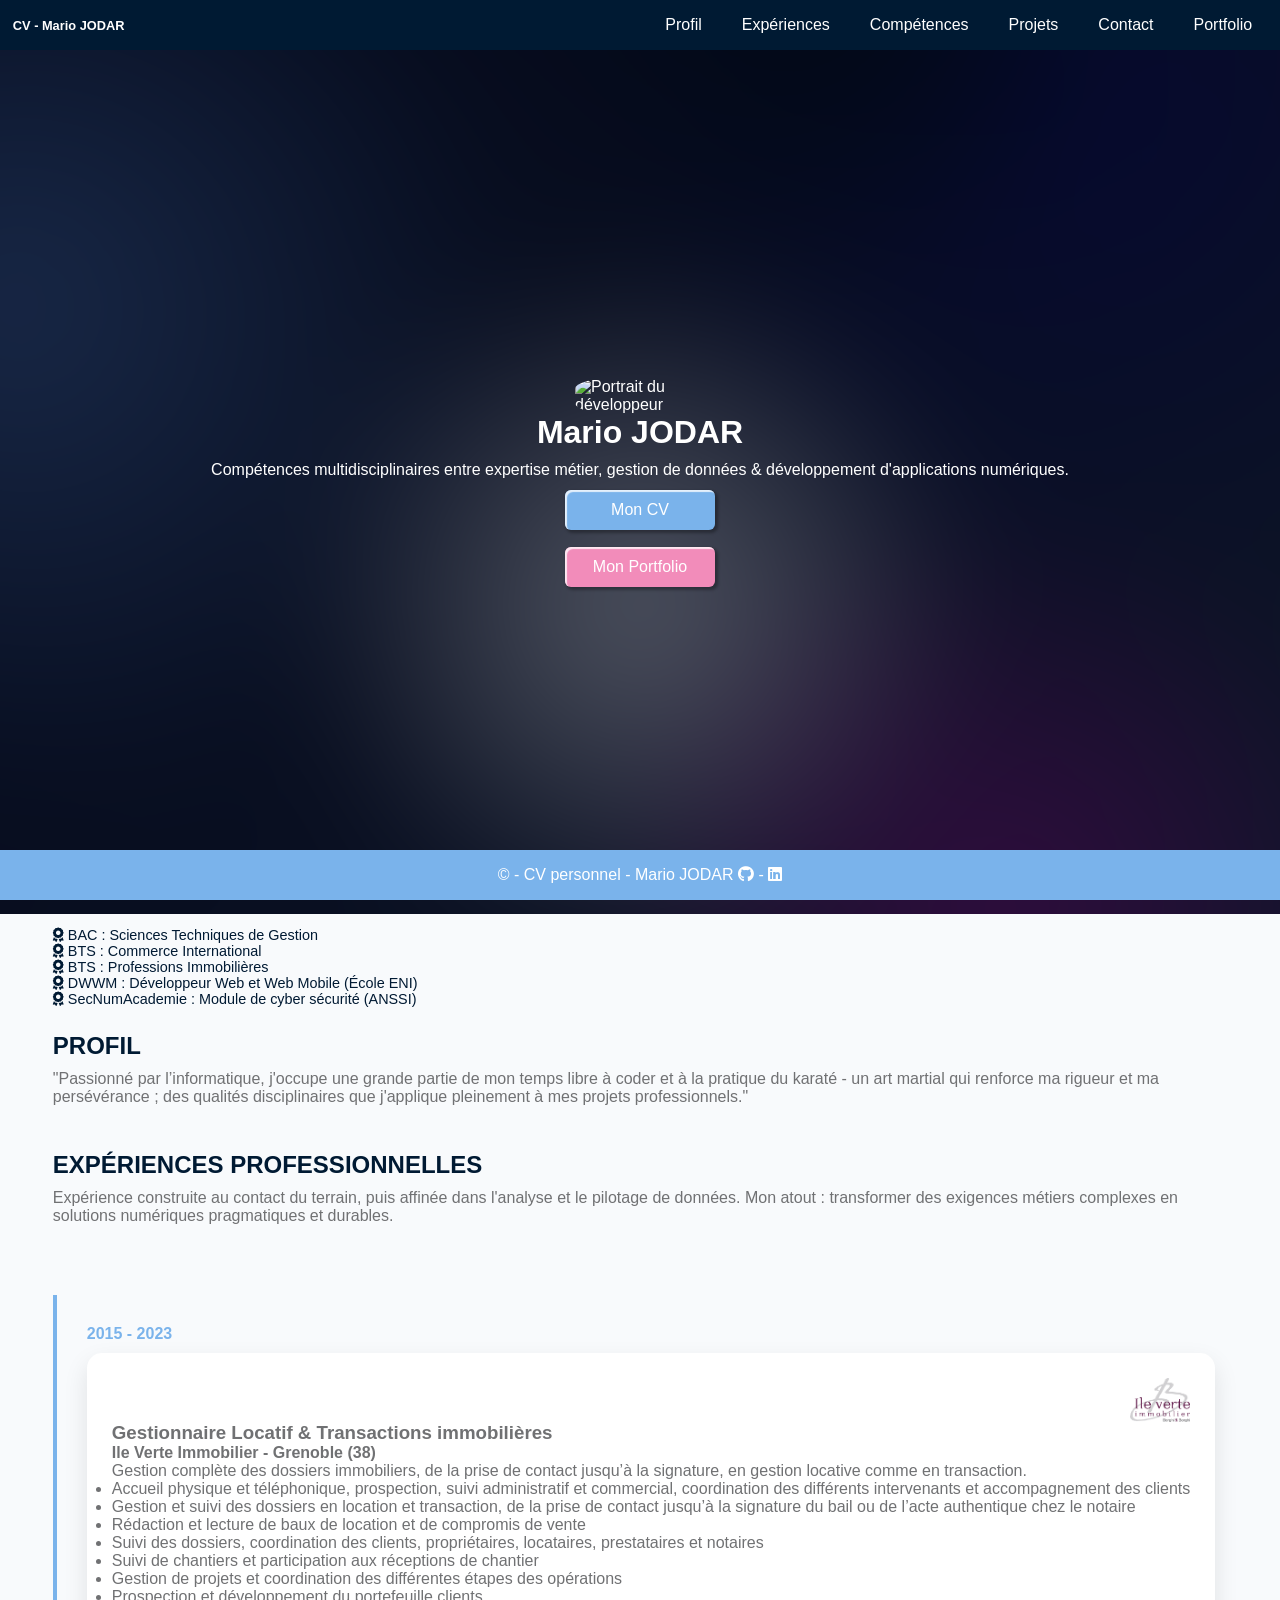
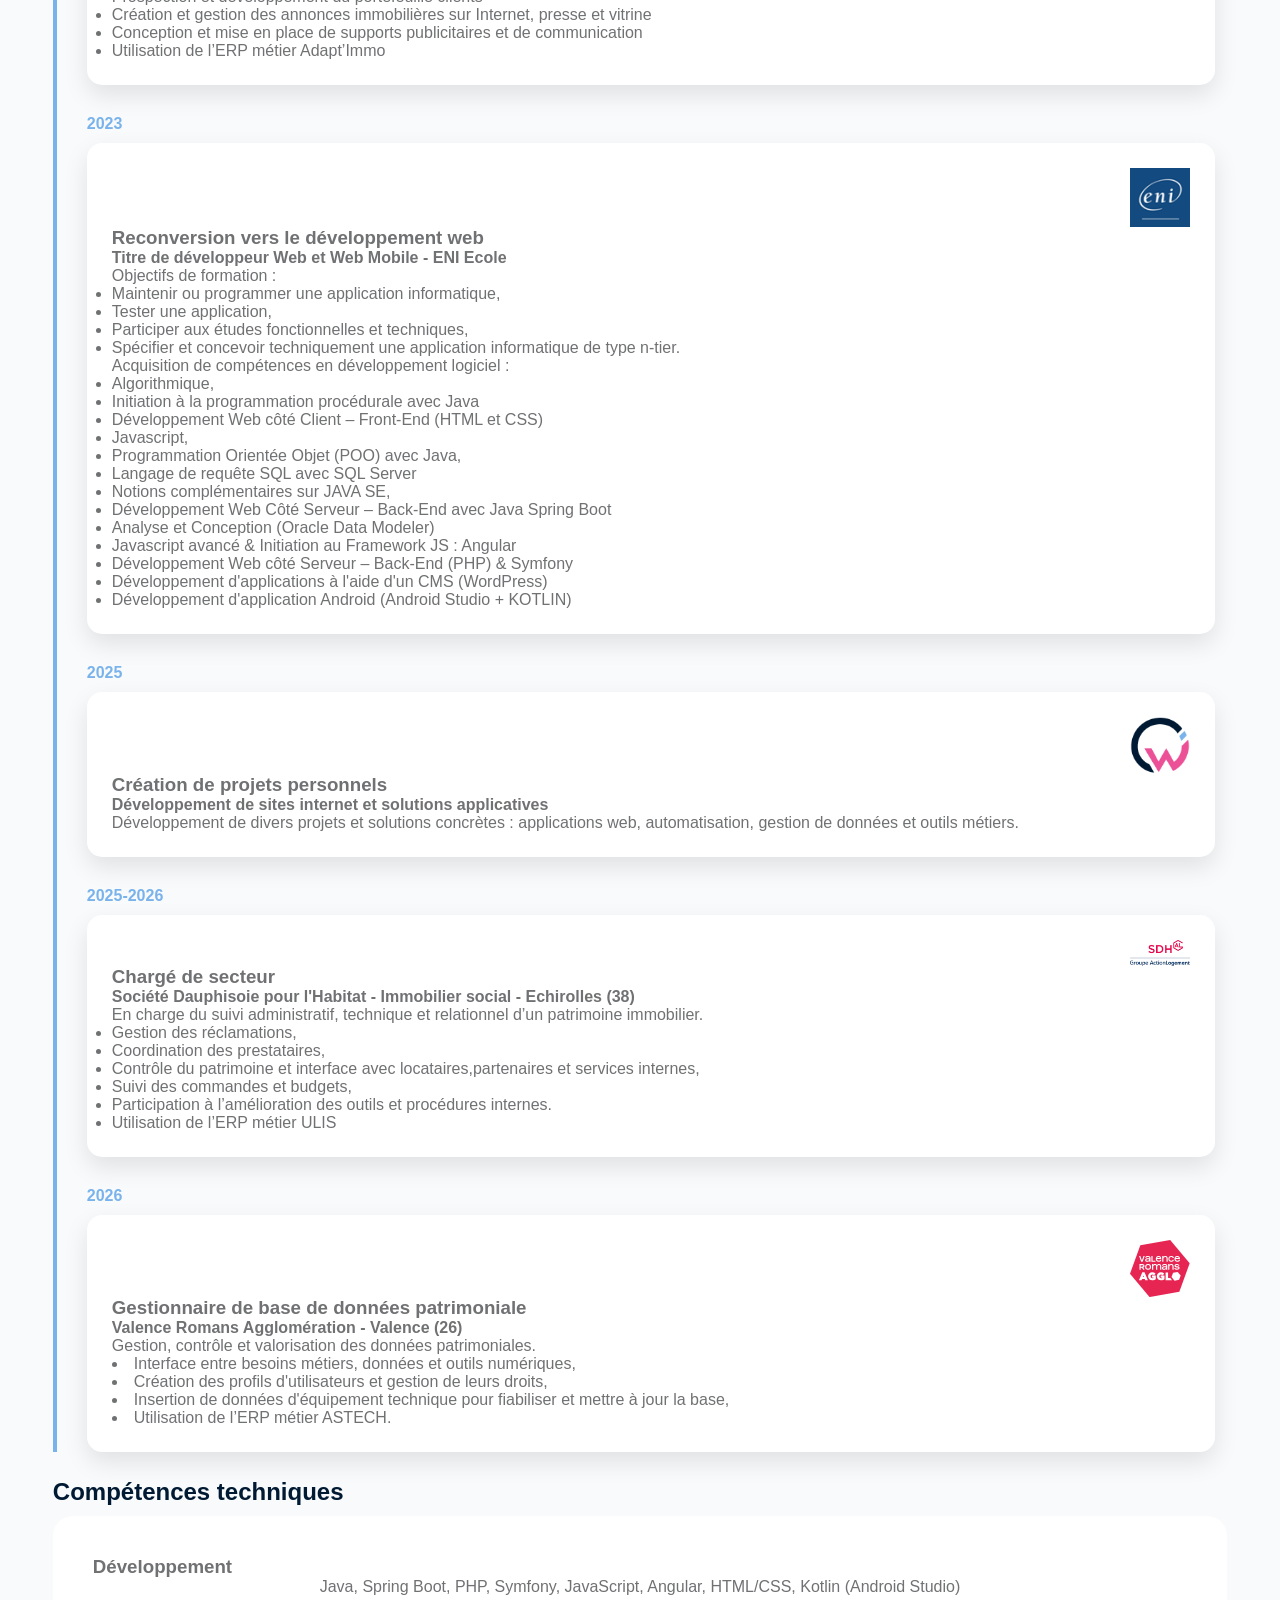
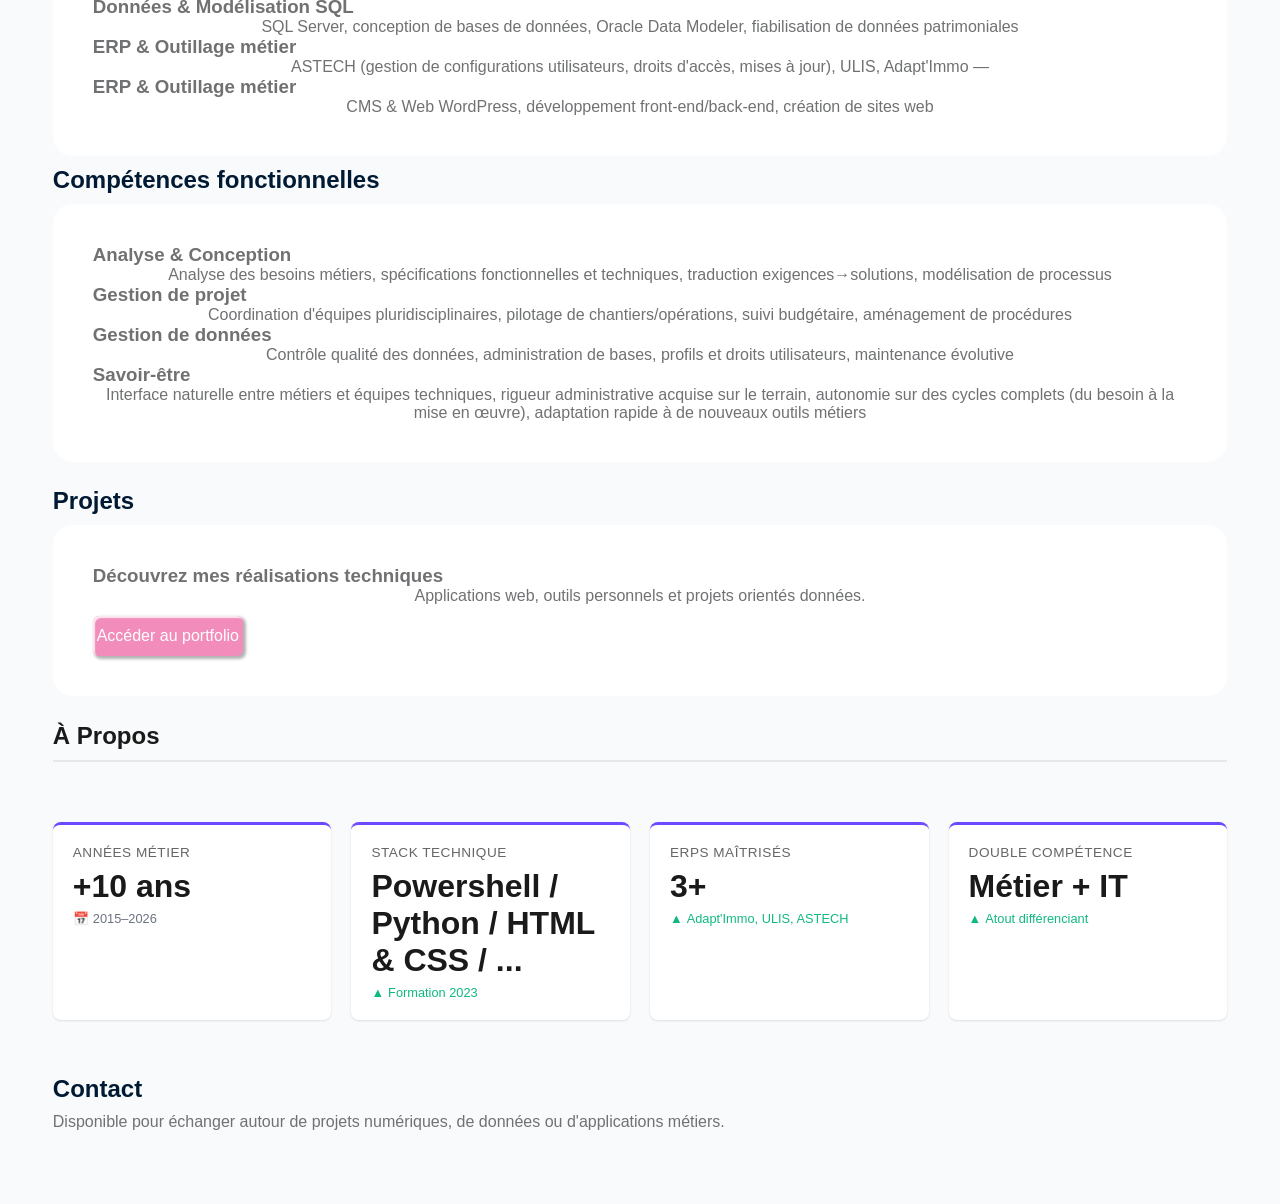
==== index.html @ d727e812 "Update index.html" ====
<!DOCTYPE html>
<html lang="fr">
<head>
    <meta charset="UTF-8">
    <meta name="viewport" content="width=device-width, initial-scale=1.0">
    <meta name="description" content="CV de Mario JODAR">
    <meta name="robots" content="index, follow">
    <link rel="canonical" href="https://orimaworks.github.io">
    <link rel="icon" type="image/png" href="assets/favicon.png">
    <link rel="manifest" href="/manifest.json">
    <title>Mario - Gestionnaire de base de données patrimoniales & Développeur web</title>
<!-- Font Awesome -->
    <link rel="stylesheet" href="https://cdnjs.cloudflare.com/ajax/libs/font-awesome/6.5.1/css/all.min.css">
    <link rel="stylesheet" href="style.css">
</head>

<body>
<nav>
        <div class="nav-container">
            <div class="nav-left">
                <div>CV - Mario JODAR</div>
            </div>

            <div class="nav-right">
                <ul class="nav-links" id="navLinks">
            <li><a href="#profil">Profil</a></li>
            <li><a href="#experiences">Expériences</a></li>            
            <li><a href="#competences">Compétences</a></li>
            <li><a href="#projets">Projets</a></li>
            <li><a href="#contact">Contact</a></li>
            <li><a href="portfolio.html">Portfolio</a></li>
                </ul>
            </div>
      
            <button class="burger" id="burger" aria-label="Menu" aria-expanded="false" aria-controls="navLinks">
                <span></span>
                <span></span>
                <span></span>
            </button>
        </div>
    </nav>
<header class="hero">
<img src="assets/picture.png" alt="Portrait du développeur" class="photo-profil" id="photo-profil">
        <h1>Mario JODAR</h1>
        <!--<h2 style="color:white;"> Gestionnaire de données patrimoniales & développeur web </h2>-->

        <p>
            Compétences multidisciplinaires entre expertise métier, gestion de données
            & développement d'applications numériques.
        </p>

        <div class="button">
            <div class="display_column">
            <a href="#profil" class="btn_cv">
              Mon CV
            </a>

            <a href="portfolio.html" class="btn">
               Mon Portfolio
            </a>
            </div>
        </div>
</header>
<section id="profil" class="section">
        <div class="diplomes">
            <i aria-hidden="true" class="fa-solid fa-award"></i> BAC : Sciences Techniques de Gestion
            <br>
            <i aria-hidden="true" class="fa-solid fa-award"></i> BTS : Commerce International 
            <br>            
            <i aria-hidden="true" class="fa-solid fa-award"></i> BTS : Professions Immobilières 
            <br>
            <i aria-hidden="true" class="fa-solid fa-award"></i> DWWM : Développeur Web et Web Mobile (École ENI)
            <br>
            <i aria-hidden="true" class="fa-solid fa-award"></i> SecNumAcademie : Module de cyber sécurité (ANSSI)
        </div>
        <h2>PROFIL</h2>

        <p>"Passionné par l’informatique, j'occupe une grande partie de mon temps libre à coder et à la pratique du
            karaté - un art martial qui renforce ma rigueur et ma persévérance ; des qualités disciplinaires que
            j'applique pleinement à mes projets professionnels."
        </p>

</section>

<section id="experiences" class="section">

    <h2>EXPÉRIENCES PROFESSIONNELLES</h2>

    <!-- <p class="intro"> -->
        <p>
       Expérience construite au contact du terrain, puis affinée dans l'analyse et le pilotage de données. Mon atout : transformer des exigences métiers complexes en solutions numériques pragmatiques et durables.
    </p>


    <div class="timeline">              
        <div class="timeline-date">2015 - 2023</div>
            <div class="timeline-card">
                <img src="assets/logo-ivi.png" class="mini_img">
                <h3>Gestionnaire Locatif & Transactions immobilières</h3>
                <h4>Ile Verte Immobilier - Grenoble (38)</h4>
                <p>Gestion complète des dossiers immobiliers, de la prise de contact jusqu’à la signature, en gestion locative comme en transaction.</p>
                    <ul>
                        <li>Accueil physique et téléphonique, prospection, suivi administratif et commercial, coordination des différents intervenants et accompagnement des clients</li>
                        <li>Gestion et suivi des dossiers en location et transaction, de la prise de contact jusqu’à la signature du bail ou de l’acte authentique chez le notaire</li>
                        <li>Rédaction et lecture de baux de location et de compromis de vente</li>
                        <li>Suivi des dossiers, coordination des clients, propriétaires, locataires, prestataires et notaires</li>
                        <li>Suivi de chantiers et participation aux réceptions de chantier</li>
                        <li>Gestion de projets et coordination des différentes étapes des opérations</li>
                        <li>Prospection et développement du portefeuille clients</li>
                        <li>Création et gestion des annonces immobilières sur Internet, presse et vitrine</li>
                        <li>Conception et mise en place de supports publicitaires et de communication</li>
                        <li>Utilisation de l’ERP métier Adapt’Immo </li>
                    </ul>
            </div>
   
            <div class="timeline-date">2023</div>
                <div class="timeline-card">
                    <img src="assets/logo-eni.png" class="mini_img">
                    <h3>Reconversion vers le développement web</h3>
                    <h4>Titre de développeur Web et Web Mobile - ENI Ecole </h4>
                    <p>Objectifs de formation :
                        <ul>
                                            <li>Maintenir ou programmer une application informatique,</li>
                                            <li>Tester une application, </li>
                                            <li>Participer aux études fonctionnelles et techniques, </li>
                                            <li>Spécifier et concevoir techniquement une application informatique de type n-tier.</li>
                      </ul>
                      Acquisition de compétences en développement logiciel :
                    <ul> 
                  <li>Algorithmique,</li>
                    <li> Initiation à la programmation procédurale avec Java</li>
                    <li> Développement Web côté Client – Front-End (HTML et CSS)</li>
                    <li> Javascript,</li>
                    <li> Programmation Orientée Objet (POO) avec Java,</li>
                    <li> Langage de requête SQL avec SQL Server</li>
                    <li> Notions complémentaires sur JAVA SE,</li>
                    <li> Développement Web Côté Serveur – Back-End avec Java Spring Boot</li>
                    <li> Analyse et Conception (Oracle Data Modeler)</li>
                    <li> Javascript avancé & Initiation au Framework JS : Angular</li>
                    <li> Développement Web côté Serveur – Back-End (PHP) & Symfony</li>
                    <li> Développement d'applications à l'aide d'un CMS (WordPress)</li>
                    <li> Développement d'application Android (Android Studio + KOTLIN)</li>
                  </ul>
                    </p>
                </div>
           
            <div class="timeline-date">2025</div>
                <div class="timeline-card">
                    <img src="assets/logo.png" class="mini_img">
                    <h3>Création de projets personnels</h3>
                    <h4>Développement de sites internet et solutions applicatives</h4>
                    <p>
                        Développement de divers projets et solutions concrètes : applications web, automatisation, gestion de données et outils métiers.
                    </p>
                </div>
       
            <div class="timeline-date">2025-2026</div>
                <div class="timeline-card">
                    <img src="assets/logo_sdh.png" class="mini_img">
                    <h3>Chargé de secteur</h3>
                    <h4>Société Dauphisoie pour l'Habitat - Immobilier social - Echirolles (38)</h4>
                    <p>En charge du suivi administratif, technique et relationnel d’un patrimoine immobilier. 
                        <ul>
                            <li>Gestion des réclamations,</li>
                            <li>Coordination des prestataires,</li>
                            <li>Contrôle du patrimoine et interface avec locataires,partenaires et services internes,</li>
                            <li>Suivi des commandes et budgets,</li>
                            <li>Participation à l’amélioration des outils et procédures internes.</li>
                            <li>Utilisation de l’ERP métier ULIS</li>
                        </ul>  
                    </p>
                </div>
        
            <div class="timeline-date">2026</div>
                <div class="timeline-card">
                    <img src="assets/logo_vra.svg" class="mini_img">
                    <h3>Gestionnaire de base de données patrimoniale</h3>
                    <h4>Valence Romans Agglomération - Valence (26)</h4>
                    <p>
                        Gestion, contrôle et valorisation des données patrimoniales.
                        <li>Interface entre besoins métiers, données et outils numériques,</li>
                        <li>Création des profils d'utilisateurs et gestion de leurs droits,</li>
                        <li>Insertion de données d'équipement technique pour fiabiliser et mettre à jour la base,</li>
                        <li>Utilisation de l’ERP métier ASTECH.</li>
                    </p>
                </div>
    </div>

</section>

<section id="competences" class="section">
        <h2>Compétences techniques</h2>
        <div class="project-preview">
            <h3>Développement</h3>
            Java, Spring Boot, PHP, Symfony, JavaScript, Angular, HTML/CSS, Kotlin (Android Studio)
            <h3>Données & Modélisation SQL</h3>
            SQL Server, conception de bases de données, Oracle Data Modeler, fiabilisation de données patrimoniales
            <h3>ERP & Outillage métier</h3>
            ASTECH (gestion de configurations utilisateurs, droits d'accès, mises à jour), ULIS, Adapt'Immo — 
            <h3>ERP & Outillage métier</h3>
            CMS & Web WordPress, développement front-end/back-end, création de sites web
        </div>

        <h2>Compétences fonctionnelles</h2>
        <div class="project-preview">
            <h3>Analyse & Conception </h3>
            Analyse des besoins métiers, spécifications fonctionnelles et techniques, traduction exigences→solutions, modélisation de processus
            
            <h3>Gestion de projet</h3>
            Coordination d'équipes pluridisciplinaires, pilotage de chantiers/opérations, suivi budgétaire, aménagement de procédures

            <h3>Gestion de données</h3>
            Contrôle qualité des données, administration de bases, profils et droits utilisateurs, maintenance évolutive
    
            <h3>Savoir-être</h3>
            Interface naturelle entre métiers et équipes techniques, rigueur administrative acquise sur le terrain, autonomie sur des cycles complets (du besoin à la mise en œuvre), adaptation rapide à de nouveaux outils métiers
    </div>
</section>




<section id="projets" class="section">

<h2>Projets</h2>

<div class="project-preview">

<h3>Découvrez mes réalisations techniques</h3>

<p>
Applications web, outils personnels et projets orientés données.
</p>

<a href="portfolio.html" class="btn">
Accéder au portfolio
</a>

</div>


</section>


<section id="a propos" class="section">

        <!-- Titre de section -->
        <h2 class="section-header">À Propos</h2>
        
        <!-- Bloc KPI Row -->
        <div class="kpi-row">
            
            <!-- Card 1 -->
            <div class="kpi-card">
                <div class="kpi-title">Années métier</div>
                <div class="kpi-value">+10 ans</div>
                <div class="kpi-delta flat">
                    <span class="kpi-arrow">📅</span> 2015–2026
                </div>
            </div>
            
            <!-- Card 2 -->
            <div class="kpi-card" style="--accent-color: #6d4aff;">
                <div class="kpi-title">Stack technique</div>
                <div class="kpi-value">Powershell / Python / HTML & CSS / ...</div>
                <div class="kpi-delta up">
                    <span class="kpi-arrow">▲</span> Formation 2023
                </div>
            </div>
            
            <!-- Card 3 -->
            <div class="kpi-card" style="--accent-color: #6d4aff;">
                <div class="kpi-title">ERPs maîtrisés</div>
                <div class="kpi-value">3+</div>
                <div class="kpi-delta up">
                    <span class="kpi-arrow">▲</span> Adapt'Immo, ULIS, ASTECH
                </div>
            </div>
            
            <!-- Card 4 -->
            <div class="kpi-card" style="--accent-color: #6d4aff;">
                <div class="kpi-title">Double compétence</div>
                <div class="kpi-value">Métier + IT</div>
                <div class="kpi-delta up">
                    <span class="kpi-arrow">▲</span> Atout différenciant
                </div>
            </div>
            
        </div>

</section>

<!-- <section id="contact" class="section dark"> -->
<section id="contact" class="section">
<h2>Contact</h2>

<p>
Disponible pour échanger autour de projets numériques,
de données ou d'applications métiers.
</p>


</section>


    <footer class="cv_color">
        <p> © <span id="annee"></span> - CV personnel - Mario JODAR
            <a href="https://github.com/orimaworks" aria-label="GitHub">
                <i aria-hidden="true" class="fa-brands fa-github"></i> -
            </a>
            <a href="https://linkedin.com/in/mario-jodar" aria-label="LinkedIn">
                <i aria-hidden="true" class="fa-brands fa-linkedin"></i>
            </a>
    </footer>
<script src="JS/scripts.js" defer></script>
<script src="JS/easter.js" defer></script>
</body>
</html>
---- style.css ----
:root {
    --primary: #001a33;
    /*navbar top, titres, buttontop*/
    --secondary: rgba(239, 239, 239, 0.909);
    /* fond de cards*/
    --pinkaccent: #F28CBA;
    --pinkaccenthover: #EC5197;
    --blueaccent: #7ab3eb;
    /* + texte blanc */
    --blueaccenthover: #2180DE;
    /* + texte blanc */
    --grayaccent: #e6e6e6;
    /* + texte noir*/
    --grayaccenthover: #cccccc;
    /* + texte noir*/
    --bg: #f8fafc;
    --text: #707173;

    --font-body: 'Nunito Sans', sans-serif;
    --font-title: 'Space Grotesk', sans-serif;
    --font-code: 'JetBrains Mono', monospace;



    /* --- FOND HERO --- */
    --rainbow:
        radial-gradient(circle at 60% 10%, rgb(1, 8, 20), transparent 20%),
        radial-gradient(circle at 15% 35%, rgba(48, 78, 126, 0.45), transparent 30%),
        radial-gradient(circle at 75% 20%, rgba(1, 0, 68, 0.4), transparent 30%),
        radial-gradient(circle at 70% 85%, rgba(105, 1, 100, 0.4), transparent 25%),
        radial-gradient(circle at 50% 60%, rgba(253, 253, 253, 0.30), transparent 30%),
        linear-gradient(135deg, #020617, #0f172a);

}

* {
    margin: 0;
    padding: 0;
    box-sizing: border-box;
}

i {
    color: white;
}



.badges {
    display: flex;
    flex-wrap: wrap;
    align-items: center;
    gap: 10px;
    margin-top: 10px;
    margin-bottom: 10px;
}

.badge {
    flex-direction: row;
    justify-content: baseline;
    padding: 4px 10px;
    border-radius: 800px;
    width: auto;
    min-height: 10%;
    max-height: 10%;
    line-height: 1.5;
    font-size: 0.7rem;
    font-weight: 600;
    letter-spacing: 0.3px;
    color: black;
    border: solid 3px;
    border-color: var(--badge-color);
    background-color: var(--bg);
}

.badge img {
    width: 20px;
    height: auto;
    max-height: 12px;
    align-self: baseline;
}

.badge i {
    color: var(--badge-color);
}

body {
    font-family: var(--font-body);
    background: var(--bg);
    color: var(--text);
    overflow-y: scroll;
    padding-bottom: 60px;
    /* Espace pour le footer */
}

button {
    all: unset;
    /* Réinitialise tous les styles (bordure, background, etc.) */
}

.btn,
.btn_code,
.btn_back,
.btn_cv {
    display: flex;
    justify-content: center;
    align-items: center;
    border-radius: 6px;
    border: 0px;
    height: 40px;
    min-height: 40px;
    width: 150px;
    box-shadow: 2px 2px 3px 1px rgba(0, 0, 0, 0.3),
        inset 2px 2px 1px rgba(255, 255, 255, 0.8);
    color: var(--primary);
    cursor: pointer;
    transition: background-color 0.2s ease;
    text-decoration: none;
    margin-top: 1%;
}

.btn {
    background-color: var(--pinkaccent);
    color: white;
}

.btn:hover,
.btn_code:hover,
.btn_back:hover,
.btn_cv:hover {
    background-color: var(--pinkaccenthover);
    cursor: pointer;
    text-decoration: none;
    color: white;
}

.btn_code {
    background-color: var(--blueaccent);
    max-height: 25px;
    font-size: 0.8rem;
    font-family: var(--font-code);
    color: white;
    margin-top: 4px;
}

.btn_code:hover {
    background-color: var(--blueaccenthover);
}

.btn_back {
    border: solid 2px #d9d9d9;
    background-color: var(--grayaccent);
    margin-top: 4px;
}

.btn_back:hover {
    background-color: var(--grayaccenthover);
}

.btn_cv {
    background-color: var(--blueaccent);
    max-height: 25px;
    color: white;
}

.btn_cv:hover {
    background-color: var(--blueaccenthover);
}

.card {
    position: relative;
    perspective: 1000px;
    height: 750px;
}

.card,
.stack-card {
    background: var(--secondary);
    padding: 1.5rem;
    border-radius: 8px;
    flex: 1 1 450px;
    /* max-width : 450px; */
    transition: transform 0.2s ease;
}


.stack-card:hover {
    transform: translateY(-5px);
    box-shadow: 0 4px 15px rgba(0, 0, 0, 0.05);
}

.card-inner {
    position: relative;
    width: 100%;
    height: 100%;
    transition: transform 0.6s;
    transform-style: preserve-3d;
    /* display: flex;
    justify-content: space-evenly; */
}

.card.flipped .card-inner {
    transform: rotateY(180deg);
}

.card-front,
.card-back {
    position: absolute;
    top: 0;
    left: 0;
    width: 100%;
    height: 100%;
    backface-visibility: hidden;
    box-sizing: border-box;
    -webkit-backface-visibility: hidden;
    /* Safari/Chrome */
    -moz-backface-visibility: hidden;
    /* Firefox */
    -webkit-transform-style: preserve-3d;
    -moz-transform-style: preserve-3d;
}

.card-back {
    transform: rotateY(180deg);
    display: flex;
    flex-direction: column;
    /*align-items: space-evenly;*/
    overflow-y: auto;
    overflow-x: hidden;
    flex-direction: column;
    width: 100%;
    height: 100%;

}

.card-back>* {
    flex-shrink: 0;
    word-wrap: break-word;
    max-width: 100%;
    margin-bottom: 0.5rem;
}


.card-back p {
    font-size: 0.9rem;
}


.project-img {
    width: 100%;
    object-fit: contain;
    height: auto;
    max-height: 300px;
    border-radius: 15px;
    margin-bottom: 6%;
    margin-top: 6%;
}

#contact {
    background-color: var(--bg);
    margin: auto;
    /* width : fit-content; */
    /* width : 100vw;
    max-width: 100vw;
    height: 50px; */

}

#contact h2 {
    color: var(--primary);
}

#contact a,
#contact i {
    text-decoration: none;
    color: var(--primary);
}

.cv_color {
  background-color: #7ab3eb;
}

.diplomes {
    font-size: 0.9em;
    color: var(--primary);
	margin-bottom: 15px; 
}

.diplomes i {
    color: var(--primary);
}

.display_row,
.display_column {
    display: flex;
    flex-direction: row;
    flex-wrap: wrap;
    justify-content: space-evenly;
    /* align-items: center; alignement vertical */
    align-self: center;
    /*alignement horizontal*/
    width: 100%;
    /* occupe toute la largeur disponible sur la page */
	gap: 15px;
}

.display_column {
    flex-direction: column;
}


.disponibilite {
    margin-top: 5px;
    margin-bottom: 1%; 
    font-size: 0.9rem;
    text-align: center;
    color : black;
}


footer {
    display: flex;
    justify-content: center;
    text-align: center;
    position: fixed;
    bottom: 0;
    color: white;
    /*background-color: var(--pinkaccent);*/
    width: 100%;
    height: 50px;
}

footer p,
footer a {
    align-content: center;
    color: white;
    text-decoration: none;
    font-family: var(--font-body);
}

.formatted-text {
    white-space: pre-wrap;
}

h1 {
	margin-bottom : 20px;
	}

h2 {
    /* display: block; */
    max-width: 1200px;
    width: 100%;
    color: var(--primary);
    text-align: left;
    /* margin-top: 5px; */
    font-family: var(--font-title);
}

h3 {
    text-align: left;
    width: 100%;
    font-family: var(--font-title);
}


.hero {
    position: relative;
    height: 96vh;
    display: flex;
    flex-direction: column;
    justify-content: center;
    align-items: center;
    overflow: hidden;
    background: var(--rainbow);
    color: white;
}

.hero::before {
    content: "";
    position: absolute;
    inset: -20%;

    background: var(--rainbow);
    filter: blur(60px);
    animation: rainbowMovement 5s ease-in-out infinite alternate;
    /* animation: rainbowColorChange 12s ease-in-out infinite alternate; */
    z-index: 0;
    pointer-events: none;
}

.hero>* {
    position: relative;
    z-index: 1;
}

@keyframes rainbowMovement {
    0% {
        transform: translate3d(0, 0, 0) scale(1);
    }

    50% {
        transform: translate3d(50px, -50px, 0) scale(1.2);
    }

    100% {
        transform: translate3d(-20px, 20px, 0) scale(1);
    }
} 





/* 
@keyframes rainbowColorChange {
    0% {
        background-position: 50% 50%;
        filter: hue-rotate(0deg);
    }

    25% {
        background-position: 75% 25%;
        filter: hue-rotate(60deg);
    }

    50% {
        background-position: 25% 75%;
        filter: hue-rotate(120deg);
    }

    75% {
        background-position: 75% 75%;
        filter: hue-rotate(180deg);
    }

    100% {
        background-position: 50% 50%;
        filter: hue-rotate(360deg);
    }
}
 */


.hero p {
    color: white;
    margin-top : -10px;
    margin-bottom: 10px; 
}

/* .hero-slogan {
    display: flex;
    color: white;
    line-height: 2em;
    font-weight: bold;
    animation: slideWords 6s infinite;
}

.hero-slogan span {
    justify-content: flex-end;
    font-size: 23px;
}

.hero-slogan span::before {
    content: "Analyser, Concevoir, Développer";
    color: var(--blueaccent);
    padding-right: 8px;
    animation: slogan 4s infinite
} */


.hero-slogan {
    display: flex;
    flex-direction: column;
    align-items: center;
    color: white;
    line-height: 2em;
    font-weight: bold;
    margin-top : 2%;
}

.hero-slogan span {
    font-size: 25px;
}

.hero-slogan span::before {
    content: "Analyser";
    color: var(--blueaccent);
    animation: wordCycle 6s infinite;
}

@keyframes wordCycle {
    0%   { opacity: 0; content: "Analyser"; }
    16%   { opacity: 1; content: "Analyser"; }
    33%  {opacity: 0; content: "Analyser";}
    
    34%  {opacity: 0; content: "Concevoir";}
    50%  { opacity: 1; content: "Concevoir"; }
    63%  { opacity: 0; content : "Concevoir";}

    64%  { opacity: 0; content: "Développer"; }
    75%  { opacity: 1; content: "Développer"; }
    100% { opacity: 0; content: "Développer"; }
}







html {
    scroll-behavior: smooth;
}


/************************ NAVBAR ****************************/
nav {
    display: flex;
    justify-content: space-between;
    align-items: center;
    width: 100%;
    background-color: var(--primary);
    height: 50px;
}

.nav-container {
    display: flex;
    justify-content: space-between;
    width: 100%;
}

.nav-links {
    display: flex;
    gap: 10px;
}

.nav-container.active {
    justify-content: flex-end;
    transition: 0.8s ease-in, opacity 0.8s ease-in-out;
}

.nav-links.active {
    display: flex;
    background-color: var(--primary);
    /*background-color: rgba(202, 202, 202, 0.7);*/
    margin-top: -10px;
    gap: 2px;
    z-index: 1;
    width: 100vw;
}

.nav-links li {
    text-align: center;
    margin: 8px 0;
    list-style: none;
}

.nav-left {
    display: flex;
    justify-content: flex-start;
    color: white;
    font-weight: bold;
    font-size: 0.8em;
    align-items: center;
    width: 70%;
    padding-left: 1%;
}

.nav-right {
    display: flex;
    align-items: center;
    justify-content: flex-end;
    margin-right: 1%;
    width: 30%;
}

.nav-left a,
.nav-right a {
    font-family: "GothamRegular", sans-serif;
    color: white;
    padding: 15px;
    /* transition: transform 0.2s ease; */
    text-decoration: none;
}

.burger {
    display: none;
    flex-direction: column;
    gap: 5px;
    cursor: pointer;
}

.burger span {
    margin-right: 10px;
    width: 25px;
    height: 3px;
    background-color: white;
    border-radius: 50px;
}

/************************ END NAVBAR ***************************************/
.mini_img {
 max-width : 60px;
 height : auto;
}

p {
    font-size: 16px;
    color: var(--text);
}

.photo-profil {
    max-width: 130px;
    width: 100%;
    height: auto;
    border-radius: 30%;
    object-fit: cover;
    /* margin-bottom: 1.1rem; */
    /*box-shadow: 0 6px 20px rgba(0,0,0,0.15);*/
}

.portfolio_color {
	background-color: #F28CBA;
}

.section {
    display: flex;
    flex-direction: row;
    flex-wrap: wrap;
    align-items: flex-start;
    max-width: 1200px;
    margin: auto;
    padding: 1%;
    column-gap: 30px;
    row-gap: 10px;
    align-items: stretch;
}

#projects {
    row-gap: 30px;
}

#projects > h2 { 
    margin-bottom: -20px;
}

#experiences > h2 { 
    margin-top: 20px;
}


.stack-card {
    flex: 1 1 200px;
    /* width: auto; */
    min-height: 13%;
}

.stack-card h4 {
    font-size: 0.9em;
    margin-top: 3px;
}

.statut {
    font-size: 0.8em;
}

/*******************Stack Cards de Détails et Summary*******************/
.stack-card summary {
    list-style: none;
    cursor: pointer;
    color: var(--primary);
    position: relative;
}

.stack-card summary::before {
    content: "▸";
    /* position: absolute; */
    display: inline-block;
    padding-right: 5px;
    transition: transform 0.25s ease;
}

.stack-card[open] summary::before {
    transform: rotate(90deg);
}


.stack-card[open] p {
    animation: fadeIn 0.25s ease;
}

@keyframes fadeIn {
    from {
        opacity: 0;
        transform: translateY(-5px);
    }

    to {
        opacity: 1;
        transform: translateY(0);
    }
}

/******************************************************/
@keyframes slogan {

    0%,
    33% {
        content: "Analyser";
    }

    34%,
    65% {
        content: "Concevoir";
    }

    66%,
    100% {
        content: "Développer";
    }
}

/************** MEDIA QUERIES   ************************/

@media (max-width: 768px) {

    .burger {
        display: flex;
    }

    #contact {
        flex-direction: column;
        column-gap: 2px;
    }

    .card,
    .stack-card {
        width: 100%;
        padding: 4%;
        /*margin : 1%;*/
    }

    nav {
        position: relative;
    }

    .nav-links {
        display: none;
        flex-direction: column;
        position: absolute;
        top: 60px;
        left: 0;
        width: 100%;
        background-color: #333;
        padding: 20px 0;
    }

    .nav-container.active {
        opacity: 1;
        transition: 0.5s ease-in, opacity 0.8s ease-in-out;
    }

    .nav-links.active {
        display: flex;
        z-index: 9999;
    }
}

@media /*(hover: none) and*/ (pointer: coarse) {

    .btn_code:active,
    #topButton:active,
    #topButton:active * {
        transform: scale(0.90);
        transition: transform 0.1s ease;
    }
}

@media (orientation: landscape) and (max-height: 500px) {
    .photo-profil {
        width: auto;
        height: 80px;
    }
    
    .hero-slogan {
        font-size :0.7rem;
    }

    
}

/************** END MEDIA QUERIES   ************************/

#topButton {
    position: fixed;
    bottom: 90px;
    right: 30px;
    width: 50px;
    height: 50px;
    border: solid 2px var(--primary);
    border-radius: 15px;
    background-color: var(--pinkaccent);
    color: var(--primary);
    font-weight: bold;
    text-align: center;
    font-size: 22px;
    cursor: pointer;
    opacity: 0;
    visibility: hidden;
    /*	transition: opacity 0.5s ease, transform 0.5s ease;  */
    z-index: 9999;
}

#topButton.show {
    opacity: 1;
    visibility: visible;
    box-shadow: 0 7px 10px rgba(0, 0, 0, 0.5);
}

/*
    #topButton:hover {
        transform: translateY(-3px);
  }

*/
.secret-console {
    position: fixed;
    top: 0;
    left: 0;
    width: 100%;
    height: 100%;
    background: black;
    color: #00ff00;
    font-family: monospace;
    padding: 40px;
    z-index: 9999;
}

.console-content {
    white-space: pre-line;
    font-size: 18px;
}

#photo-profil {
    transition: transform 0.1s ease;
}

#photo-profil.tap {
    transform: scale(0.97);
}

/*
@media (max-width: 768px) and (orientation: landscape) {
    .photo-profil {
        max-width: 80px;
    }
}



.intro {

    text-align:center;

    max-width:700px;

    margin:auto;

}
*/

.timeline {
    margin-top:60px;
    border-left:4px solid var(--blueaccent);
    padding-left:30px;
}



.timeline-date {
    font-weight:bold;
    color:var(--blueaccent);
    margin-top: 30px;
    margin-bottom:10px;
}

.timeline-card {
    display: flex; /* test */
    flex-direction: column;/* test */
    background:white;
    padding:25px;
    border-radius:15px;
    box-shadow:0 10px 25px rgba(0,0,0,.1);
}

.timeline-card img {
  margin-left: auto; /* test */
  max-width: 60px;
  height: auto;
}

.project-preview {
    width: 100%;
    text-align:center;
    padding:40px;
    background:white;
    border-radius:20px;
}


.logo {
	display: flex;
	flex-direction: row;
	align-items: center;
	font-family: "Audiowide", sans-serif;
	letter-spacing: 3%;
	font-size: 7em;
	animation: hologram 5s infinite;
}


@keyframes hologram {

	0%,100% {
		opacity:1;
		filter:
		drop-shadow(0 0 5px var(--couleur-secondaire));
	}

	50% {
		opacity:.85;
		filter:
		drop-shadow(0 0 20px var(--couleur-secondaire));
	}
}

        /* --- Styles des KPI Cards Row --- */
        .kpi-row {
            display: flex;
            flex-wrap: wrap;
            gap: 20px;
            margin: 30px 0;
            justify-content: center;
        }
        
        .kpi-card {
            background: #ffffff;
            border-radius: 8px;
            padding: 20px;
            min-width: calc(25% - 20px);
            flex: 1;
            flex-basis: 220px;
            box-shadow: 0 1px 3px rgba(0, 0, 0, 0.08), 0 1px 2px rgba(0, 0, 0, 0.04);
            transition: transform 0.2s ease, box-shadow 0.2s ease;
            border-top: 3px solid var(--accent-color, #6d4aff);
        }
        
        .kpi-card:hover {
            transform: translateY(-2px);
            box-shadow: 0 4px 8px rgba(0, 0, 0, 0.12), 0 2px 4px rgba(0, 0, 0, 0.08);
        }
        
        .kpi-title {
            font-size: 0.85rem;
            color: #666;
            text-transform: uppercase;
            letter-spacing: 0.5px;
            margin-bottom: 8px;
            font-weight: 500;
        }
        
        .kpi-value {
            font-size: 2rem;
            font-weight: 700;
            color: #1a1a1a;
            margin-bottom: 6px;
        }
        
        .kpi-delta {
            font-size: 0.8rem;
            display: flex;
            align-items: center;
            gap: 4px;
        }
        
        /* Indicateurs directionnels */
        .kpi-delta.up {
            color: #10b981;
        }
        
        .kpi-delta.down {
            color: #ef4444;
        }
        
        .kpi-delta.flat {
            color: #6b7280;
        }
        
        .kpi-arrow {
            font-weight: 700;
        }
        
        /* Section header optionnel */
        .section-header {
            font-size: 1.5rem;
            color: #1a1a1a;
            margin-bottom: 20px;
            padding-bottom: 10px;
            border-bottom: 2px solid #e5e7eb;
        }
        
        /* Responsive */
        @media (max-width: 768px) {
            .kpi-card {
                min-width: calc(50% - 20px);
            }
        }
        
        @media (max-width: 480px) {
            .kpi-card {
                min-width: 100%;
            }
        }
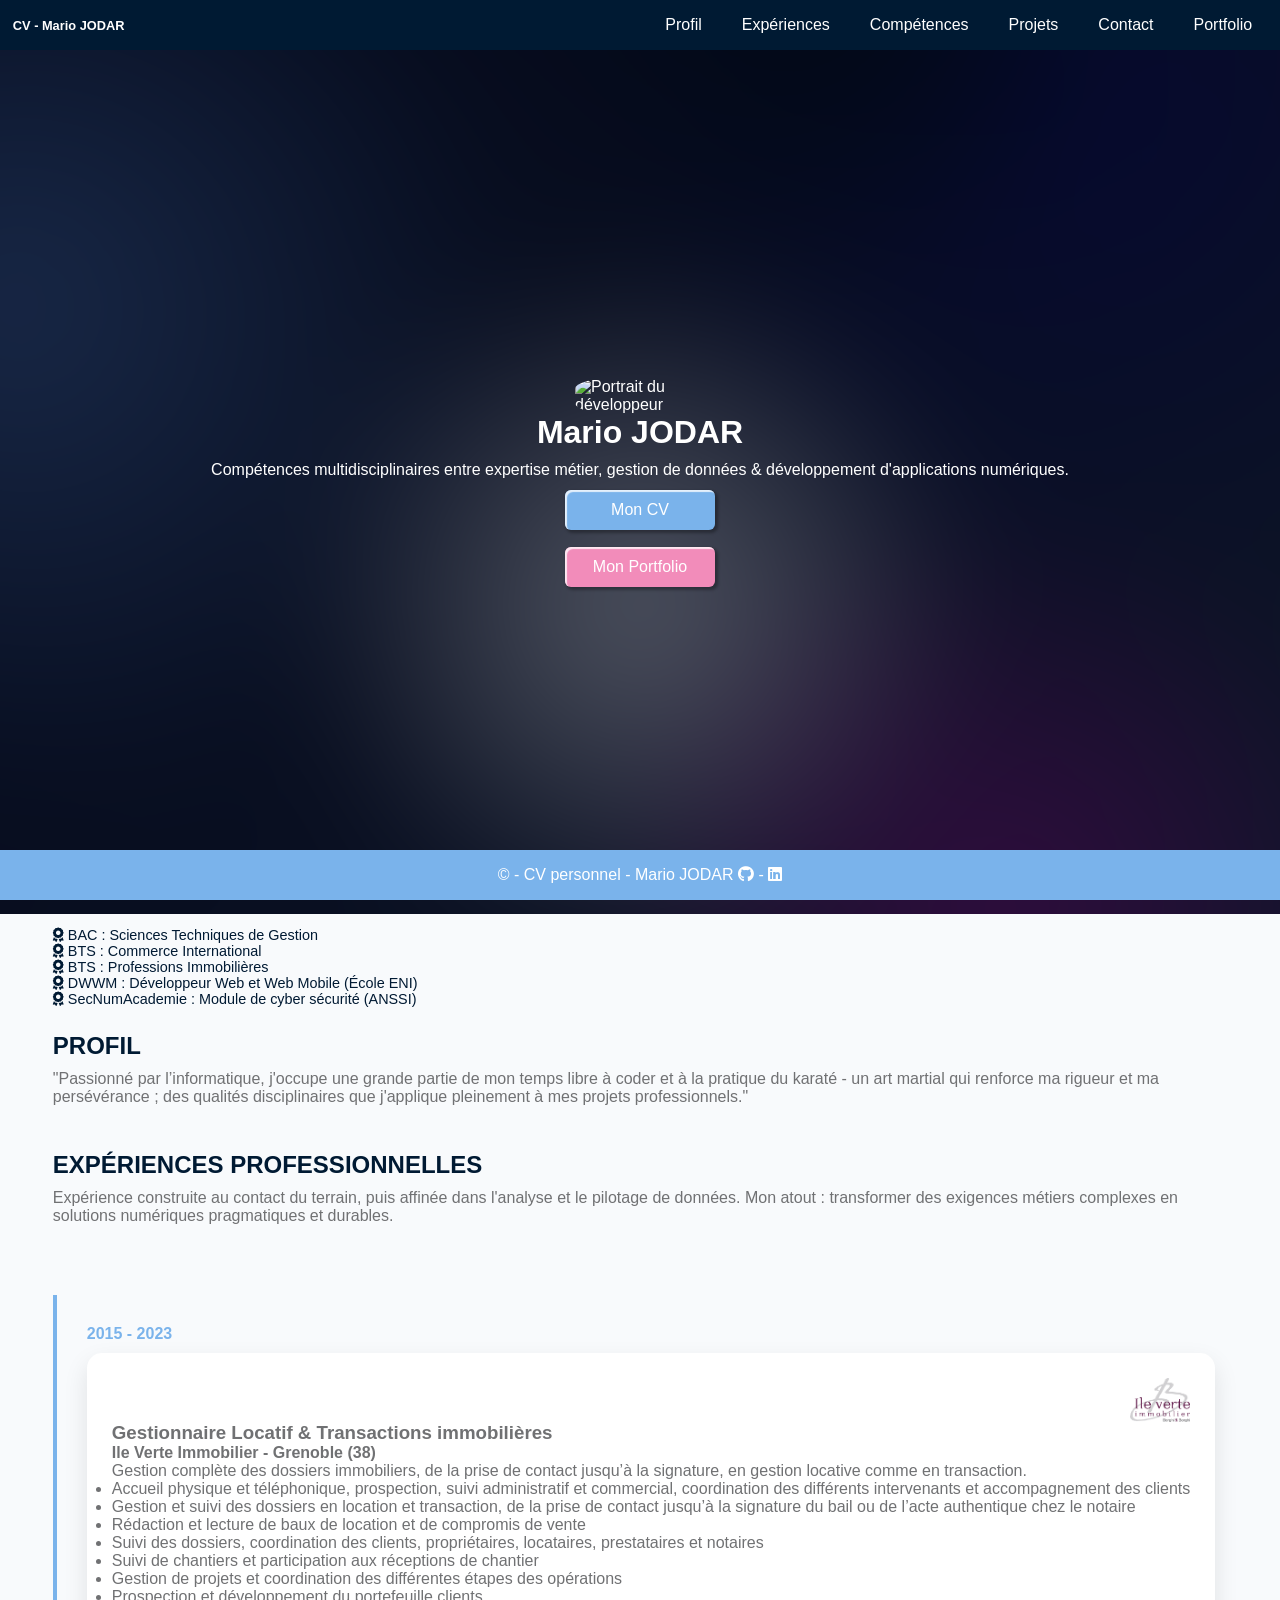
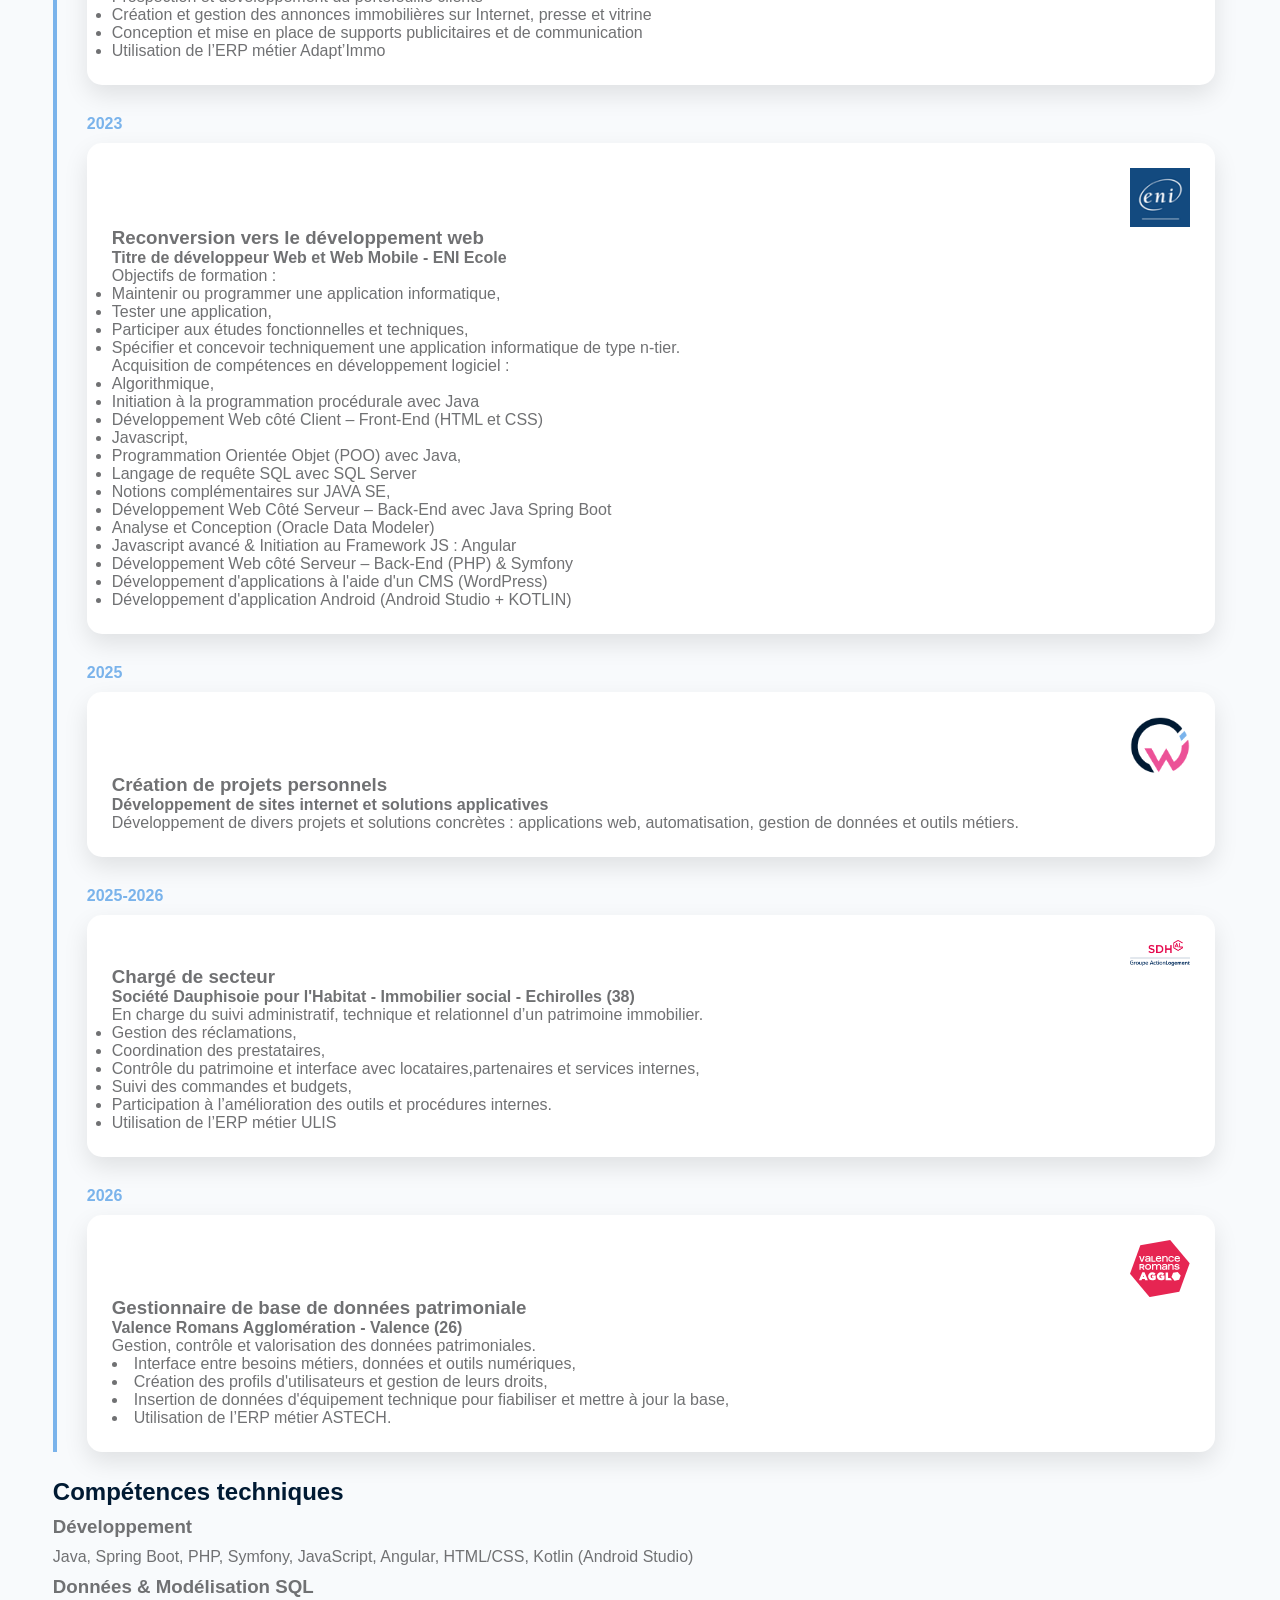
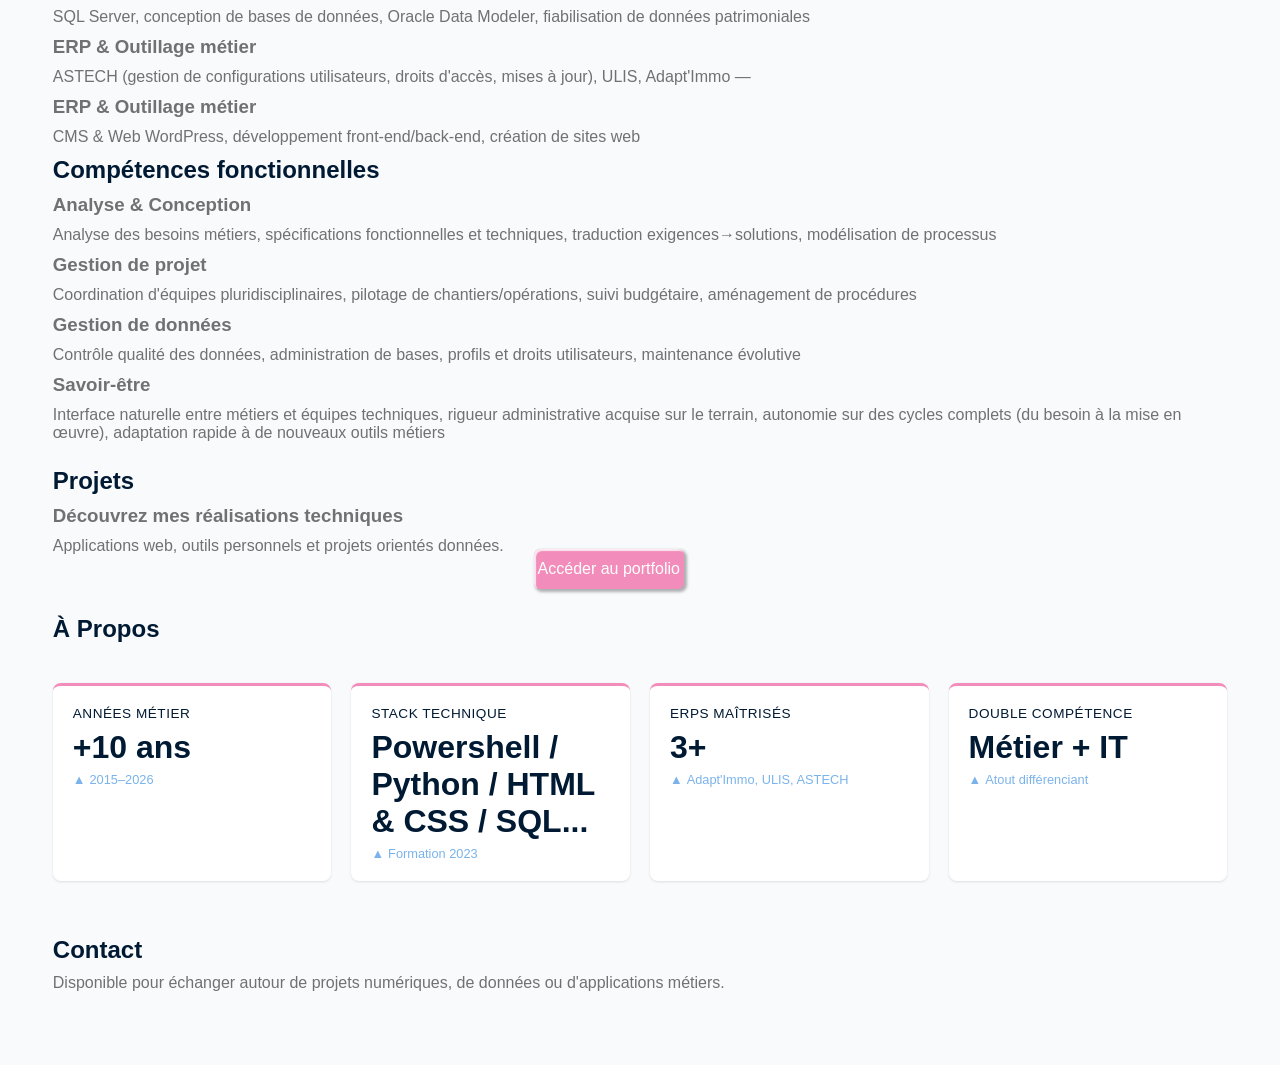
==== commit 20888ded: "Update index.html" ====
--- a/index.html
+++ b/index.html
@@ -190,7 +190,7 @@
 
 <section id="competences" class="section">
         <h2>Compétences techniques</h2>
-        <div class="project-preview">
+
             <h3>Développement</h3>
             Java, Spring Boot, PHP, Symfony, JavaScript, Angular, HTML/CSS, Kotlin (Android Studio)
             <h3>Données & Modélisation SQL</h3>
@@ -199,10 +199,10 @@
             ASTECH (gestion de configurations utilisateurs, droits d'accès, mises à jour), ULIS, Adapt'Immo — 
             <h3>ERP & Outillage métier</h3>
             CMS & Web WordPress, développement front-end/back-end, création de sites web
-        </div>
+
 
         <h2>Compétences fonctionnelles</h2>
-        <div class="project-preview">
+  
             <h3>Analyse & Conception </h3>
             Analyse des besoins métiers, spécifications fonctionnelles et techniques, traduction exigences→solutions, modélisation de processus
             
@@ -214,39 +214,21 @@
     
             <h3>Savoir-être</h3>
             Interface naturelle entre métiers et équipes techniques, rigueur administrative acquise sur le terrain, autonomie sur des cycles complets (du besoin à la mise en œuvre), adaptation rapide à de nouveaux outils métiers
-    </div>
-</section>
-
-
+
+</section>
 
 
 <section id="projets" class="section">
-
-<h2>Projets</h2>
-
-<div class="project-preview">
-
-<h3>Découvrez mes réalisations techniques</h3>
-
-<p>
-Applications web, outils personnels et projets orientés données.
-</p>
-
-<a href="portfolio.html" class="btn">
-Accéder au portfolio
-</a>
-
-</div>
-
-
+    <h2>Projets</h2>
+        <h3>Découvrez mes réalisations techniques</h3>
+            <p>Applications web, outils personnels et projets orientés données.</p>
+            <a href="portfolio.html" class="btn">Accéder au portfolio</a>
 </section>
 
 
 <section id="a propos" class="section">
-
         <!-- Titre de section -->
-        <h2 class="section-header">À Propos</h2>
-        
+        <h2 class="section-header">À Propos</h2>   
         <!-- Bloc KPI Row -->
         <div class="kpi-row">
             
@@ -255,14 +237,14 @@
                 <div class="kpi-title">Années métier</div>
                 <div class="kpi-value">+10 ans</div>
                 <div class="kpi-delta flat">
-                    <span class="kpi-arrow">📅</span> 2015–2026
+                    <span class="kpi-arrow">▲</span> 2015–2026
                 </div>
             </div>
             
             <!-- Card 2 -->
             <div class="kpi-card" style="--accent-color: #6d4aff;">
                 <div class="kpi-title">Stack technique</div>
-                <div class="kpi-value">Powershell / Python / HTML & CSS / ...</div>
+                <div class="kpi-value">Powershell / Python / HTML & CSS / SQL...</div>
                 <div class="kpi-delta up">
                     <span class="kpi-arrow">▲</span> Formation 2023
                 </div>
@@ -285,21 +267,17 @@
                     <span class="kpi-arrow">▲</span> Atout différenciant
                 </div>
             </div>
-            
-        </div>
-
+           
+        </div>
 </section>
 
 <!-- <section id="contact" class="section dark"> -->
 <section id="contact" class="section">
-<h2>Contact</h2>
-
-<p>
-Disponible pour échanger autour de projets numériques,
-de données ou d'applications métiers.
-</p>
-
-
+    <h2>Contact</h2>
+    <p>
+    Disponible pour échanger autour de projets numériques,
+    de données ou d'applications métiers.
+    </p>
 </section>
 
 
--- a/style.css
+++ b/style.css
@@ -951,7 +951,7 @@
             flex-basis: 220px;
             box-shadow: 0 1px 3px rgba(0, 0, 0, 0.08), 0 1px 2px rgba(0, 0, 0, 0.04);
             transition: transform 0.2s ease, box-shadow 0.2s ease;
-            border-top: 3px solid var(--accent-color, #6d4aff);
+            border-top: 3px solid var(--pinkaccent);
         }
         
         .kpi-card:hover {
@@ -961,7 +961,7 @@
         
         .kpi-title {
             font-size: 0.85rem;
-            color: #666;
+            color: var(--primary);
             text-transform: uppercase;
             letter-spacing: 0.5px;
             margin-bottom: 8px;
@@ -971,7 +971,7 @@
         .kpi-value {
             font-size: 2rem;
             font-weight: 700;
-            color: #1a1a1a;
+            color: var(--primary);
             margin-bottom: 6px;
         }
         
@@ -984,15 +984,15 @@
         
         /* Indicateurs directionnels */
         .kpi-delta.up {
-            color: #10b981;
+            color: var(--blueaccent);
         }
         
         .kpi-delta.down {
-            color: #ef4444;
+            color: var(--blueaccent);
         }
         
         .kpi-delta.flat {
-            color: #6b7280;
+            color: var(--blueaccent);
         }
         
         .kpi-arrow {
@@ -1000,14 +1000,15 @@
         }
         
         /* Section header optionnel */
-        .section-header {
+    /*    
+	.section-header {
             font-size: 1.5rem;
             color: #1a1a1a;
             margin-bottom: 20px;
             padding-bottom: 10px;
             border-bottom: 2px solid #e5e7eb;
         }
-        
+        */
         /* Responsive */
         @media (max-width: 768px) {
             .kpi-card {
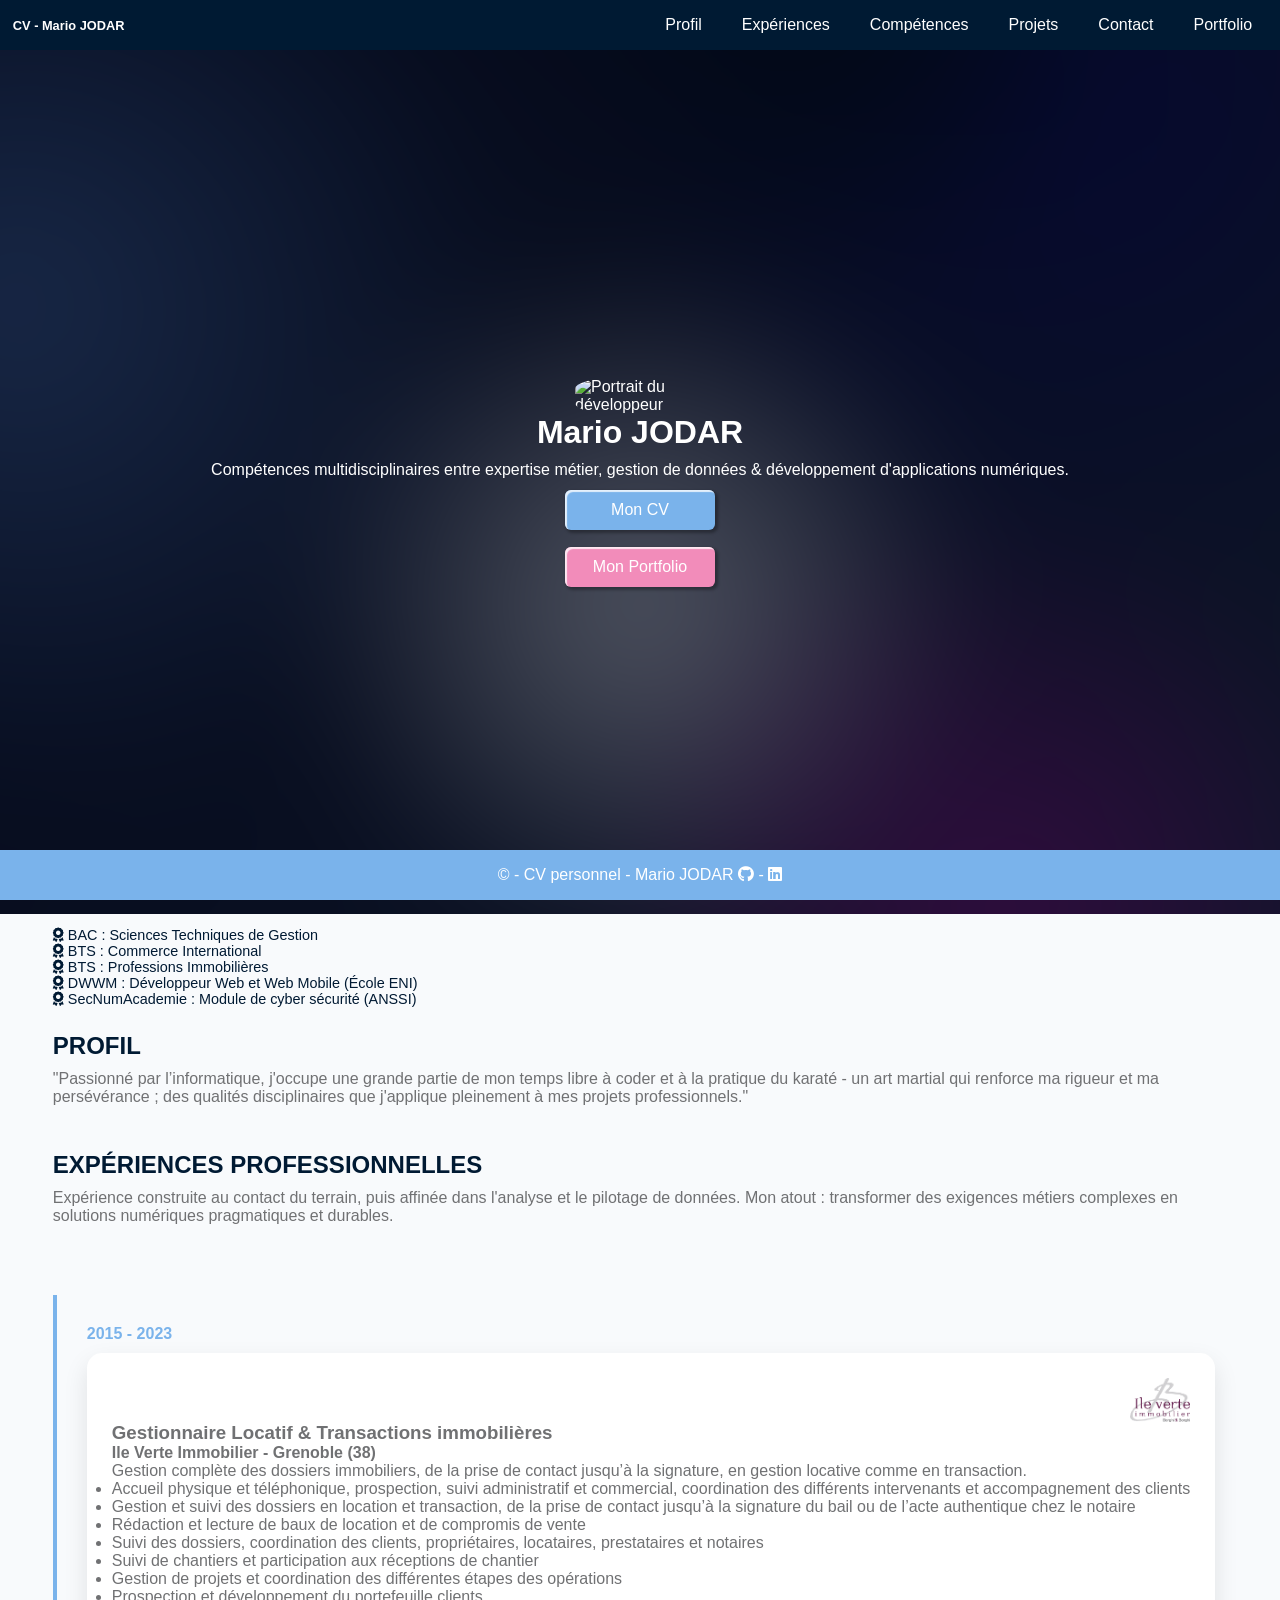
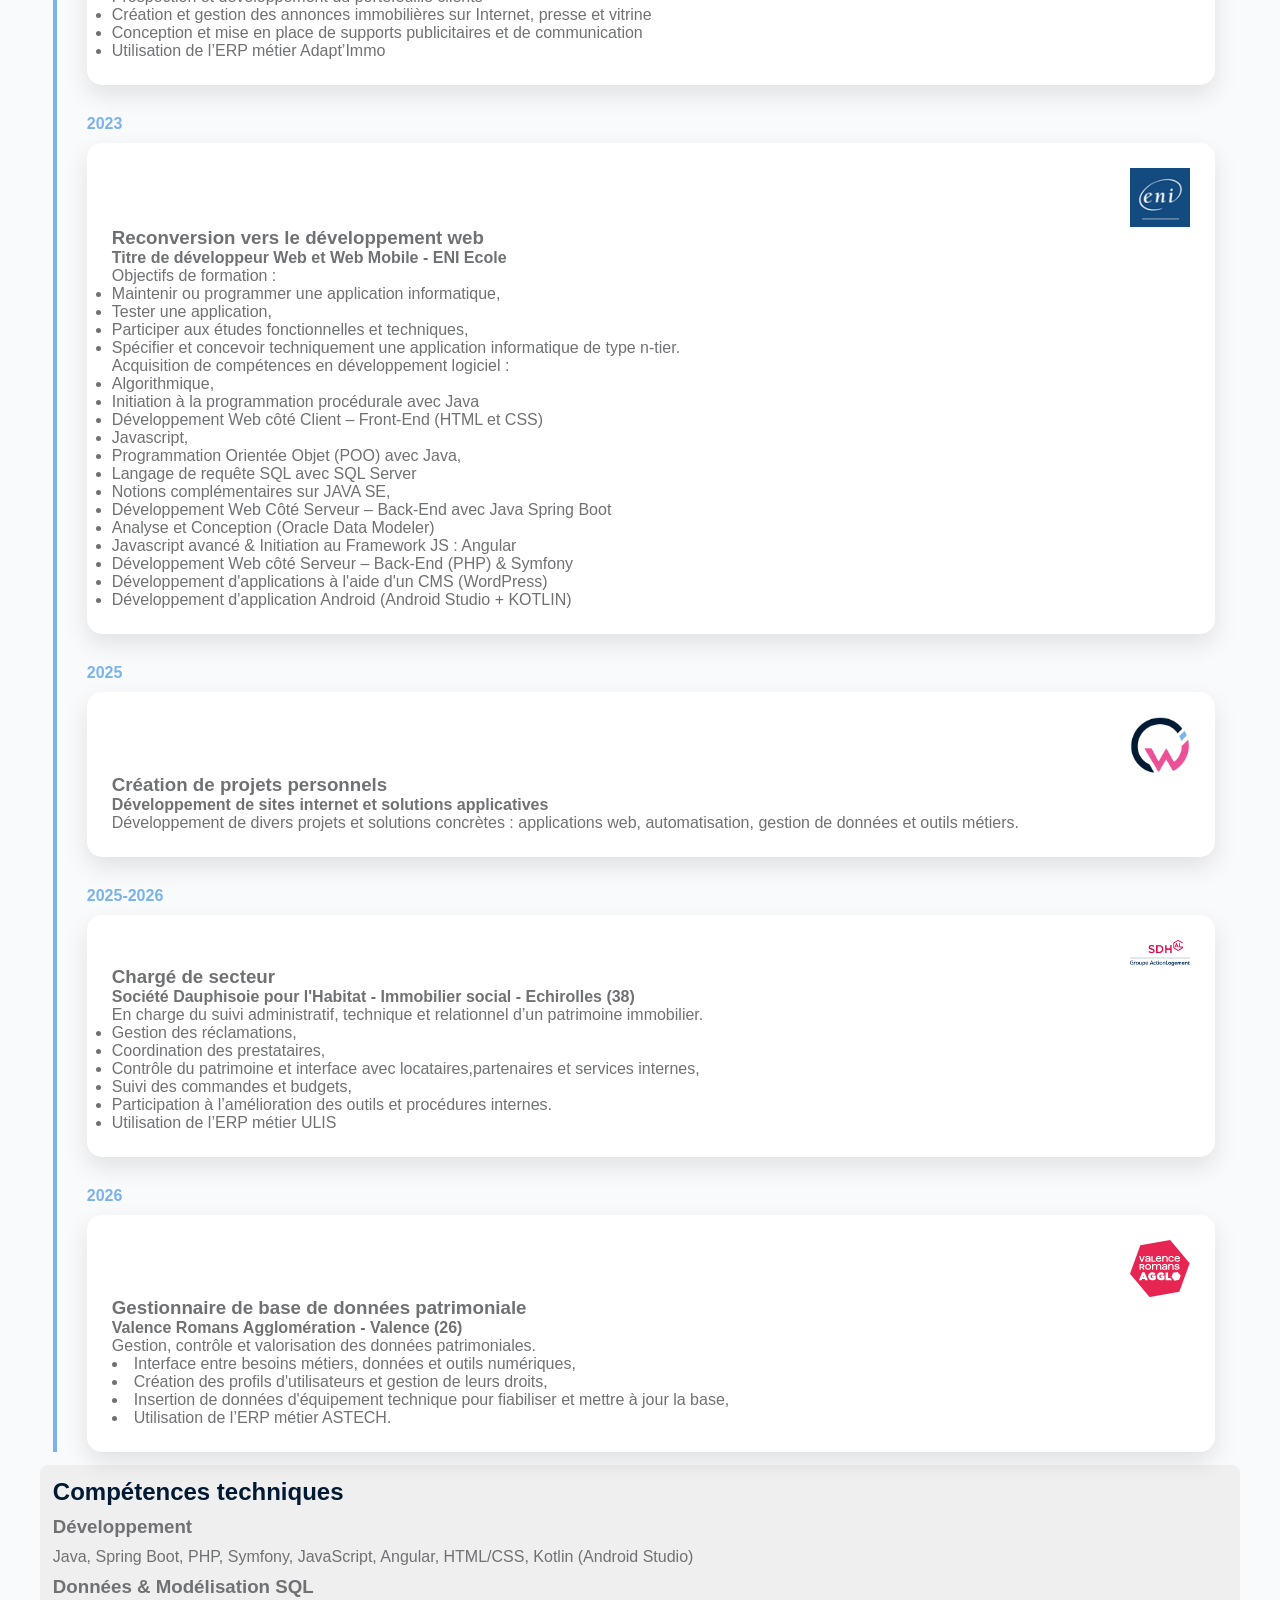
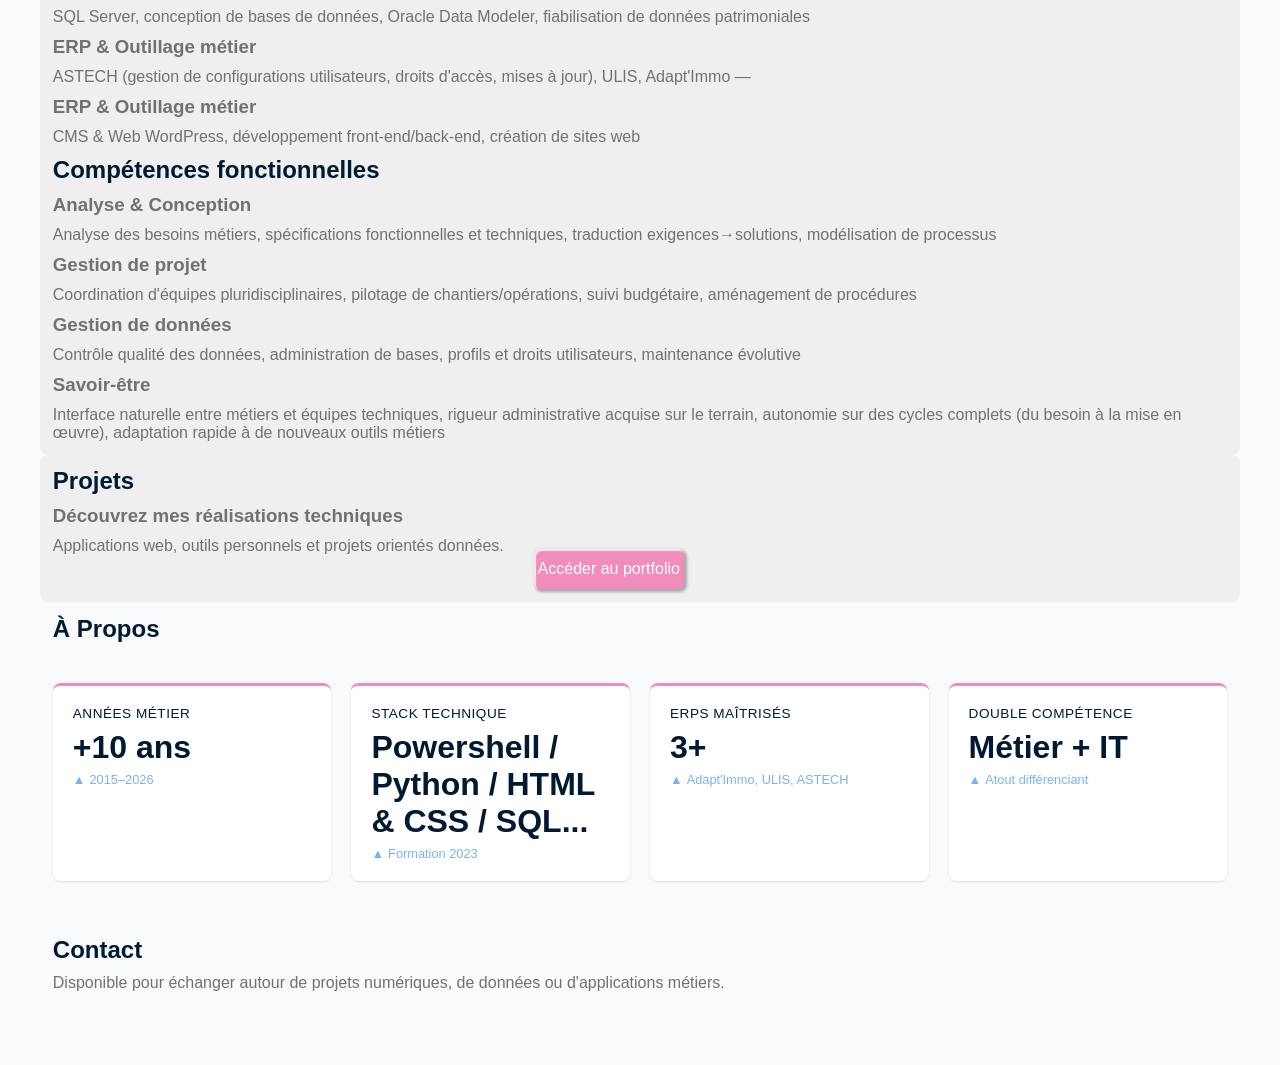
==== commit de0b3c85: "Update index.html" ====
--- a/index.html
+++ b/index.html
@@ -188,37 +188,37 @@
 
 </section>
 
-<section id="competences" class="section">
+<section id="competences" class="section stack-card">
         <h2>Compétences techniques</h2>
 
             <h3>Développement</h3>
-            Java, Spring Boot, PHP, Symfony, JavaScript, Angular, HTML/CSS, Kotlin (Android Studio)
+            <p>Java, Spring Boot, PHP, Symfony, JavaScript, Angular, HTML/CSS, Kotlin (Android Studio)</p>
             <h3>Données & Modélisation SQL</h3>
-            SQL Server, conception de bases de données, Oracle Data Modeler, fiabilisation de données patrimoniales
+            <p>SQL Server, conception de bases de données, Oracle Data Modeler, fiabilisation de données patrimoniales</p>
             <h3>ERP & Outillage métier</h3>
-            ASTECH (gestion de configurations utilisateurs, droits d'accès, mises à jour), ULIS, Adapt'Immo — 
+            <p>ASTECH (gestion de configurations utilisateurs, droits d'accès, mises à jour), ULIS, Adapt'Immo — </p>
             <h3>ERP & Outillage métier</h3>
-            CMS & Web WordPress, développement front-end/back-end, création de sites web
+            <p>CMS & Web WordPress, développement front-end/back-end, création de sites web</p>
 
 
         <h2>Compétences fonctionnelles</h2>
   
             <h3>Analyse & Conception </h3>
-            Analyse des besoins métiers, spécifications fonctionnelles et techniques, traduction exigences→solutions, modélisation de processus
+           <p>Analyse des besoins métiers, spécifications fonctionnelles et techniques, traduction exigences→solutions, modélisation de processus</p>
             
             <h3>Gestion de projet</h3>
-            Coordination d'équipes pluridisciplinaires, pilotage de chantiers/opérations, suivi budgétaire, aménagement de procédures
+            <p>Coordination d'équipes pluridisciplinaires, pilotage de chantiers/opérations, suivi budgétaire, aménagement de procédures</p>
 
             <h3>Gestion de données</h3>
-            Contrôle qualité des données, administration de bases, profils et droits utilisateurs, maintenance évolutive
+            <p>Contrôle qualité des données, administration de bases, profils et droits utilisateurs, maintenance évolutive</p>
     
             <h3>Savoir-être</h3>
-            Interface naturelle entre métiers et équipes techniques, rigueur administrative acquise sur le terrain, autonomie sur des cycles complets (du besoin à la mise en œuvre), adaptation rapide à de nouveaux outils métiers
-
-</section>
-
-
-<section id="projets" class="section">
+           <p>Interface naturelle entre métiers et équipes techniques, rigueur administrative acquise sur le terrain, autonomie sur des cycles complets (du besoin à la mise en œuvre), adaptation rapide à de nouveaux outils métiers</p>
+
+</section>
+
+
+<section id="projets" class="section stack-card">
     <h2>Projets</h2>
         <h3>Découvrez mes réalisations techniques</h3>
             <p>Applications web, outils personnels et projets orientés données.</p>
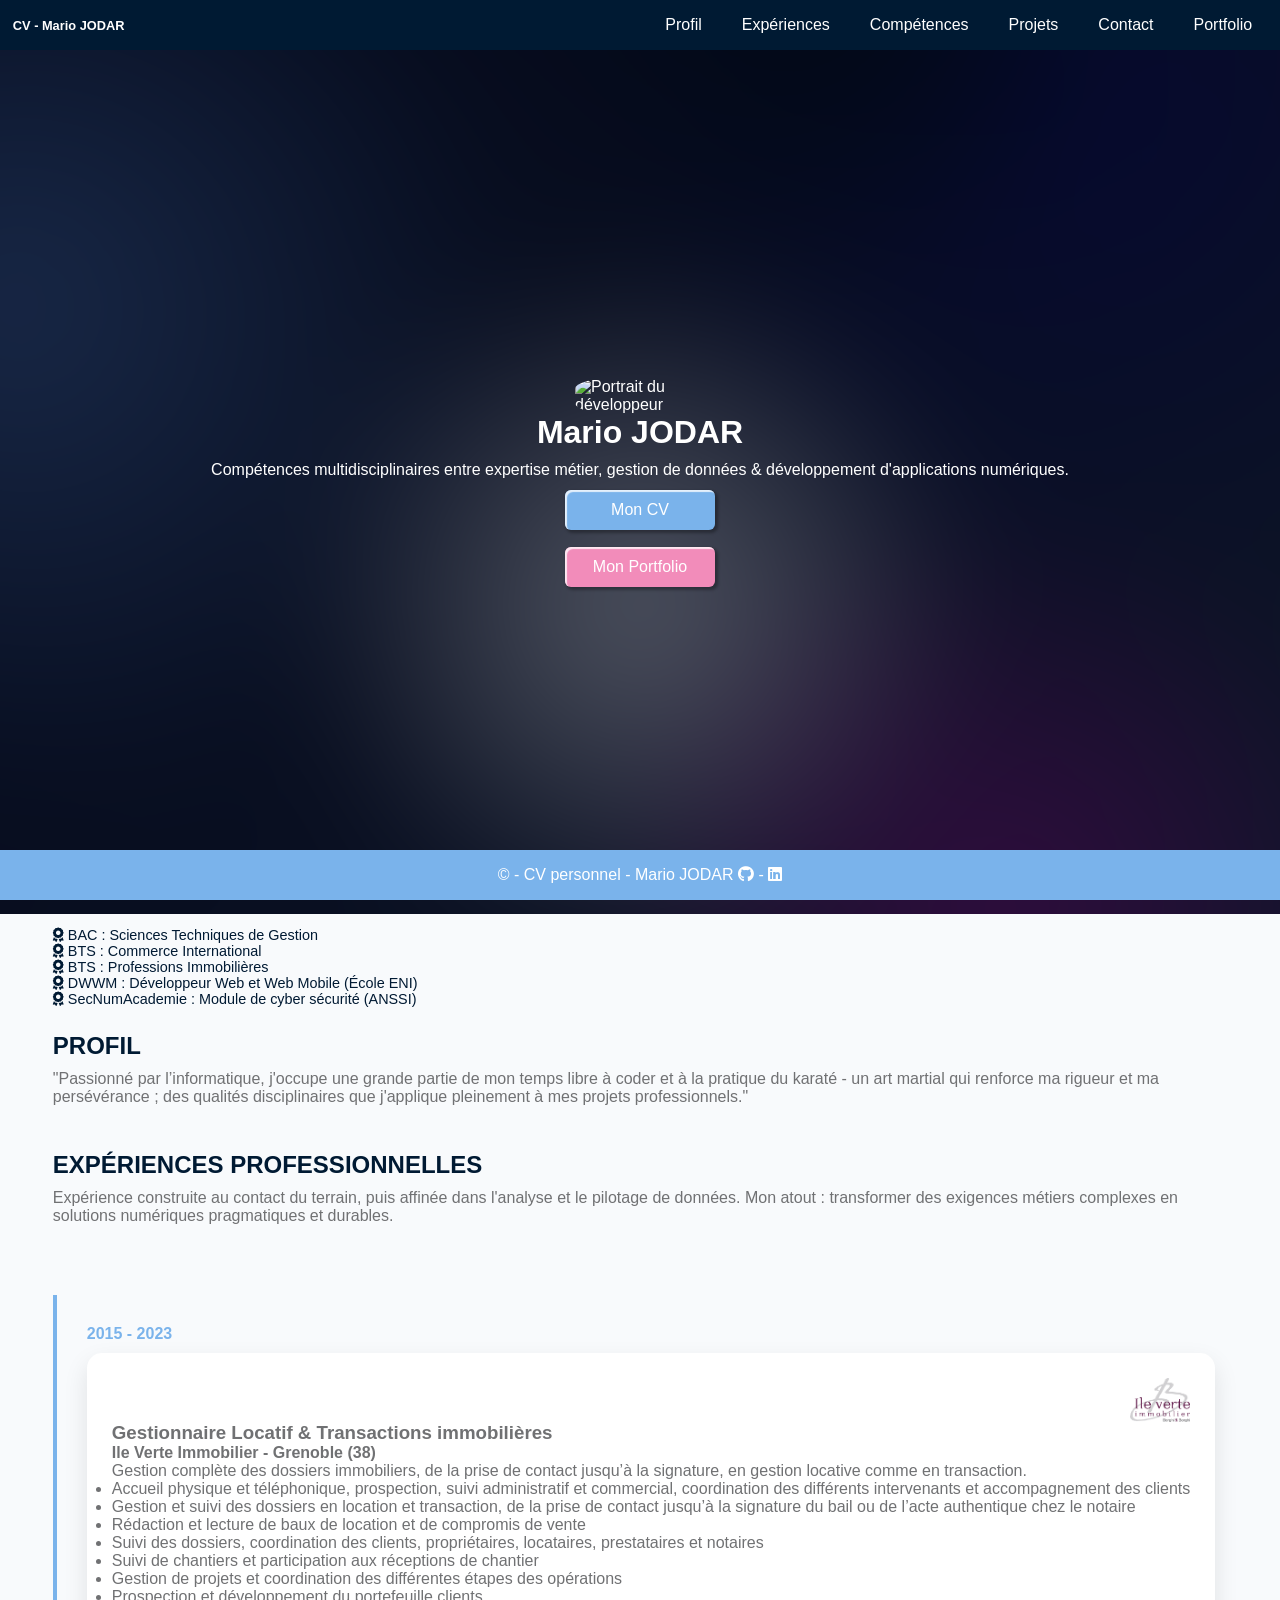
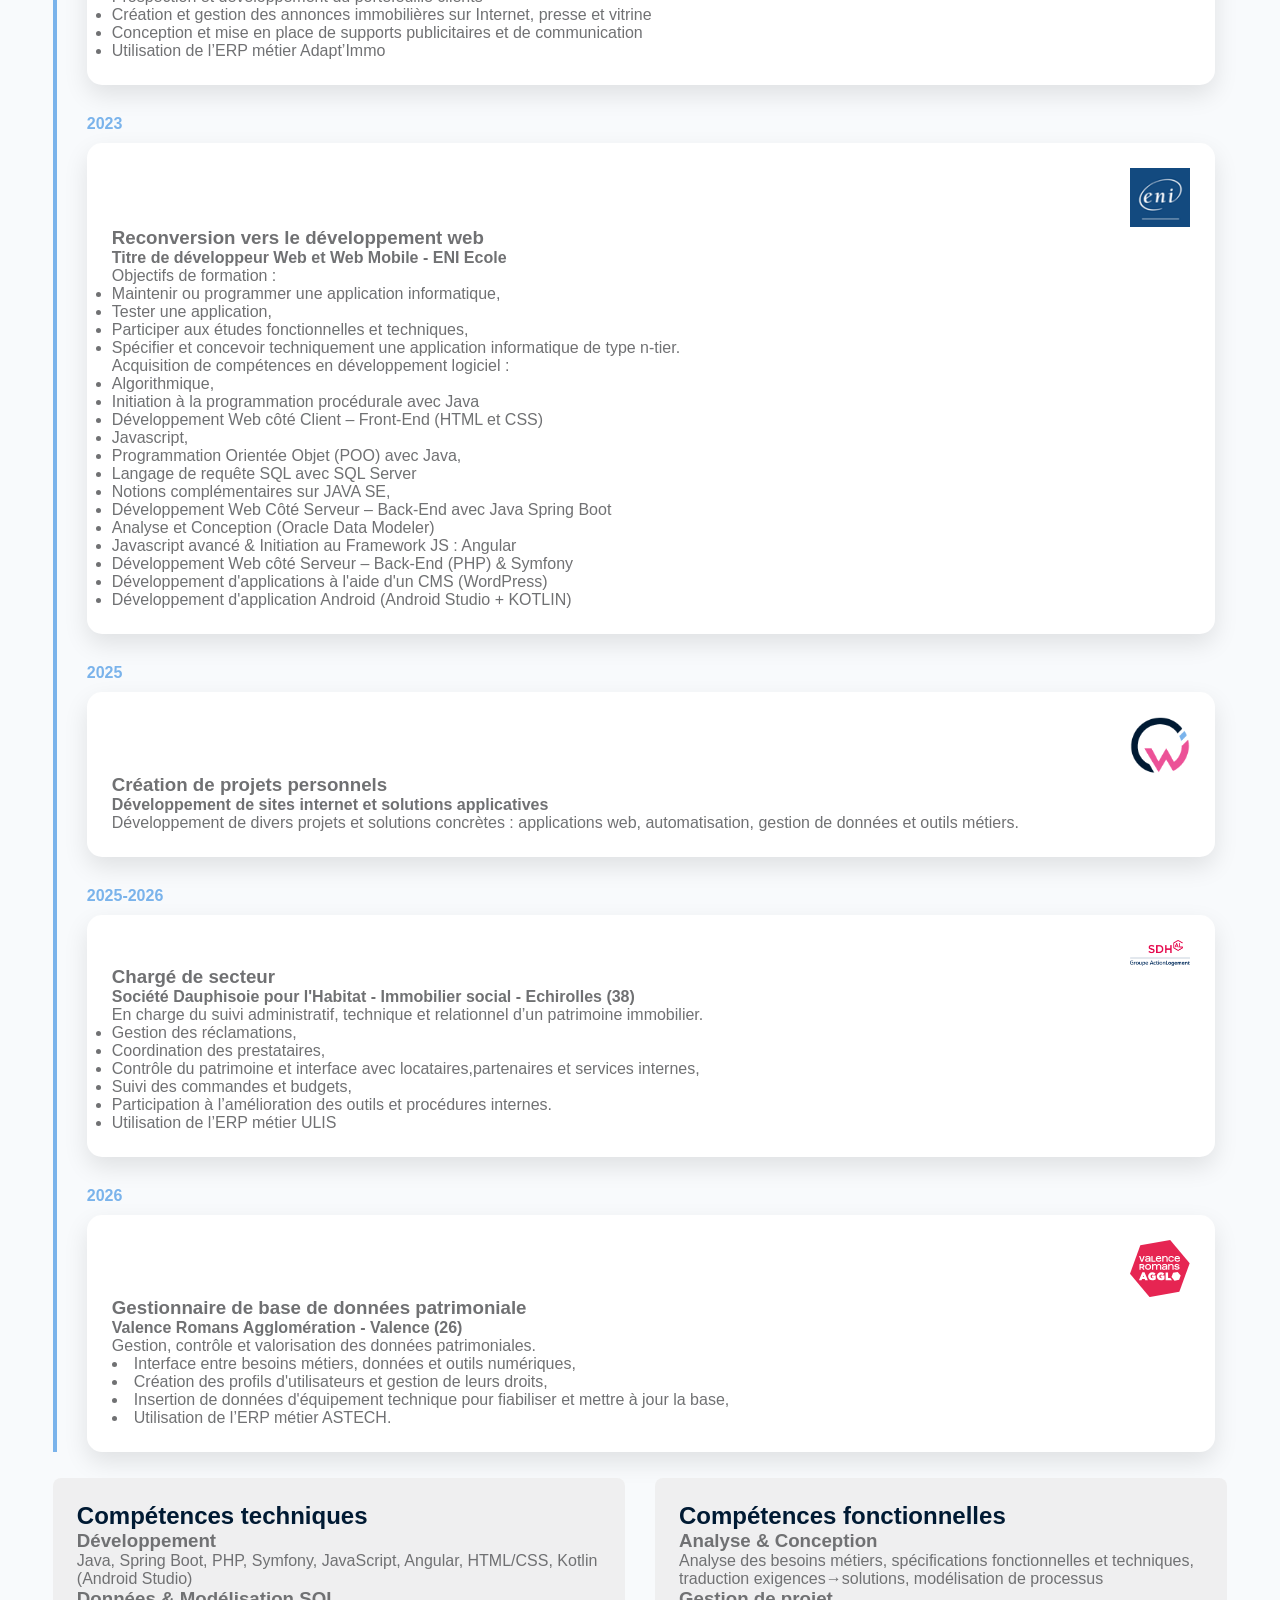
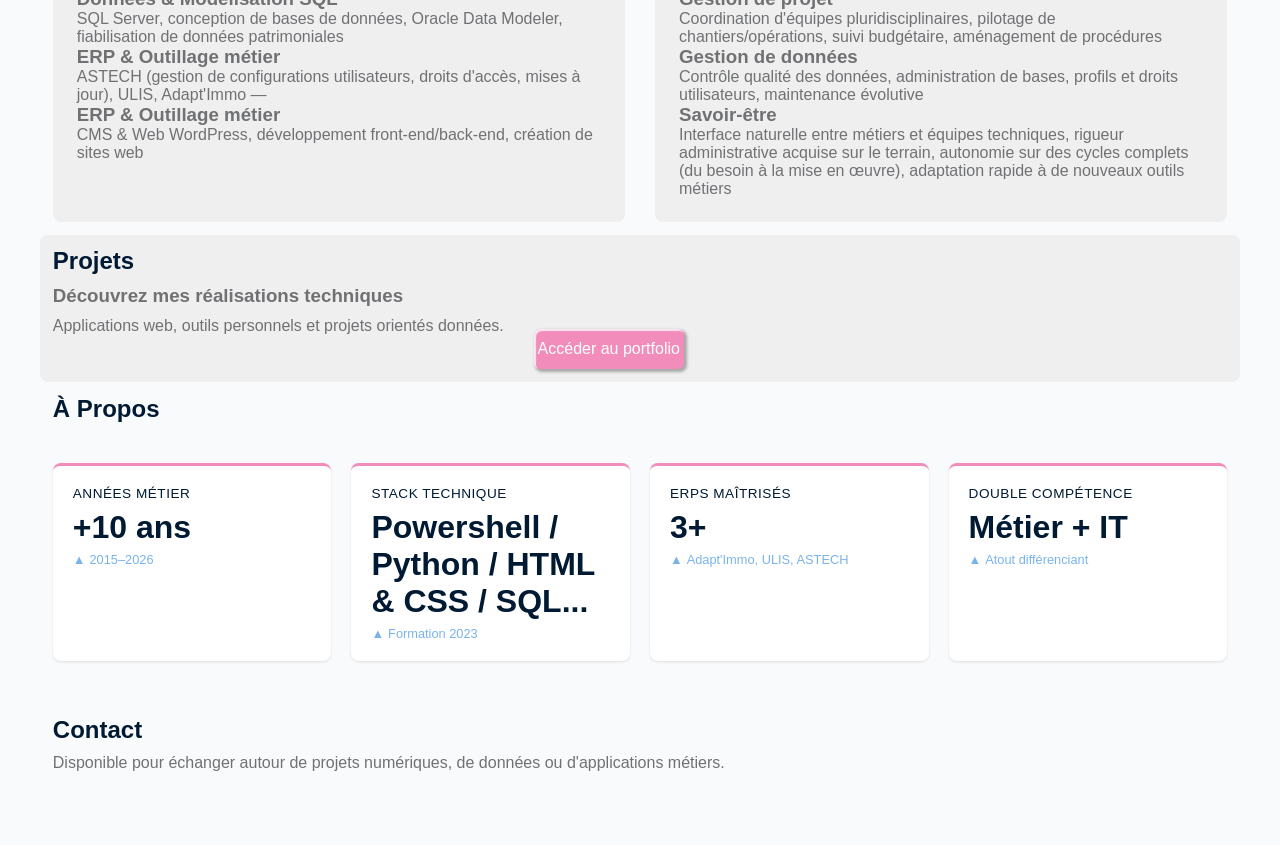
==== commit 30ddafa9: "Update index.html" ====
--- a/index.html
+++ b/index.html
@@ -188,7 +188,8 @@
 
 </section>
 
-<section id="competences" class="section stack-card">
+<section id="competences" class="section">
+    <div class="stack-card">
         <h2>Compétences techniques</h2>
 
             <h3>Développement</h3>
@@ -200,7 +201,8 @@
             <h3>ERP & Outillage métier</h3>
             <p>CMS & Web WordPress, développement front-end/back-end, création de sites web</p>
 
-
+</div>
+     <div class="stack-card">
         <h2>Compétences fonctionnelles</h2>
   
             <h3>Analyse & Conception </h3>
@@ -214,7 +216,7 @@
     
             <h3>Savoir-être</h3>
            <p>Interface naturelle entre métiers et équipes techniques, rigueur administrative acquise sur le terrain, autonomie sur des cycles complets (du besoin à la mise en œuvre), adaptation rapide à de nouveaux outils métiers</p>
-
+</div>
 </section>
 
 
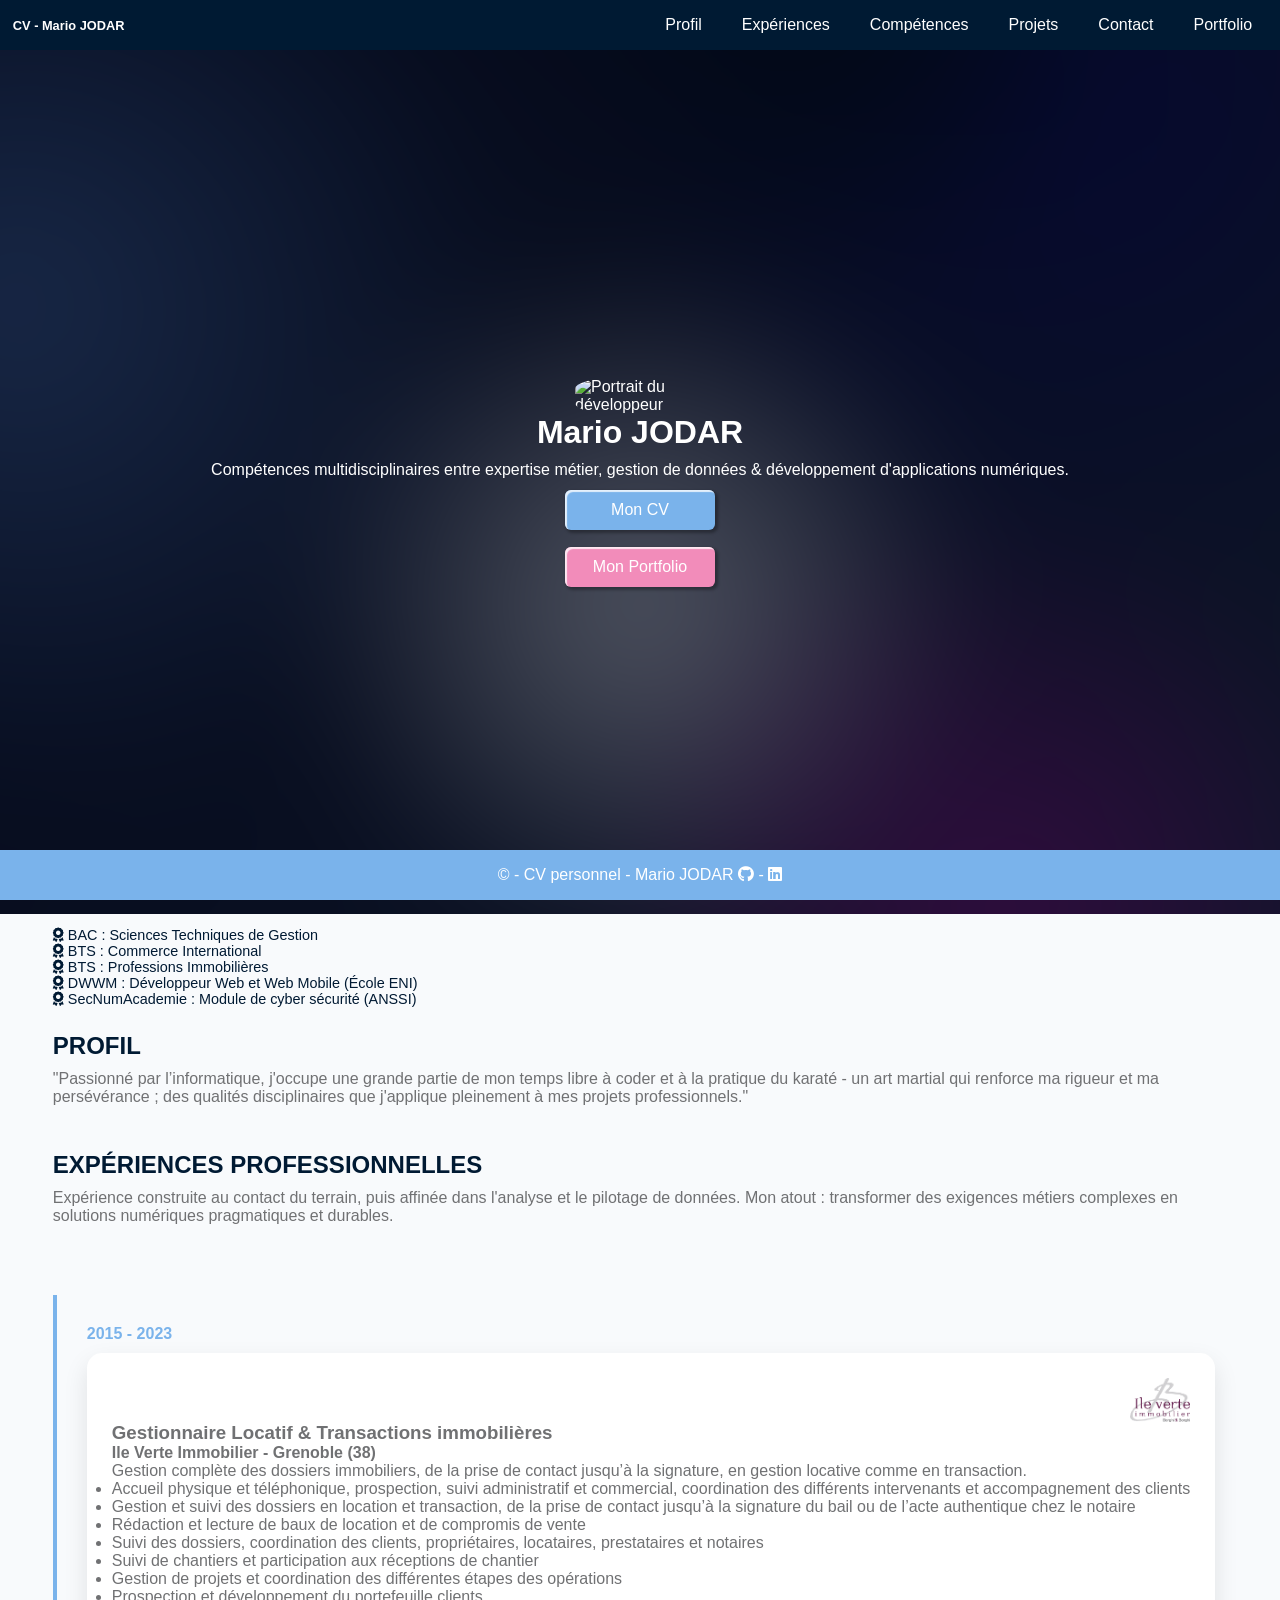
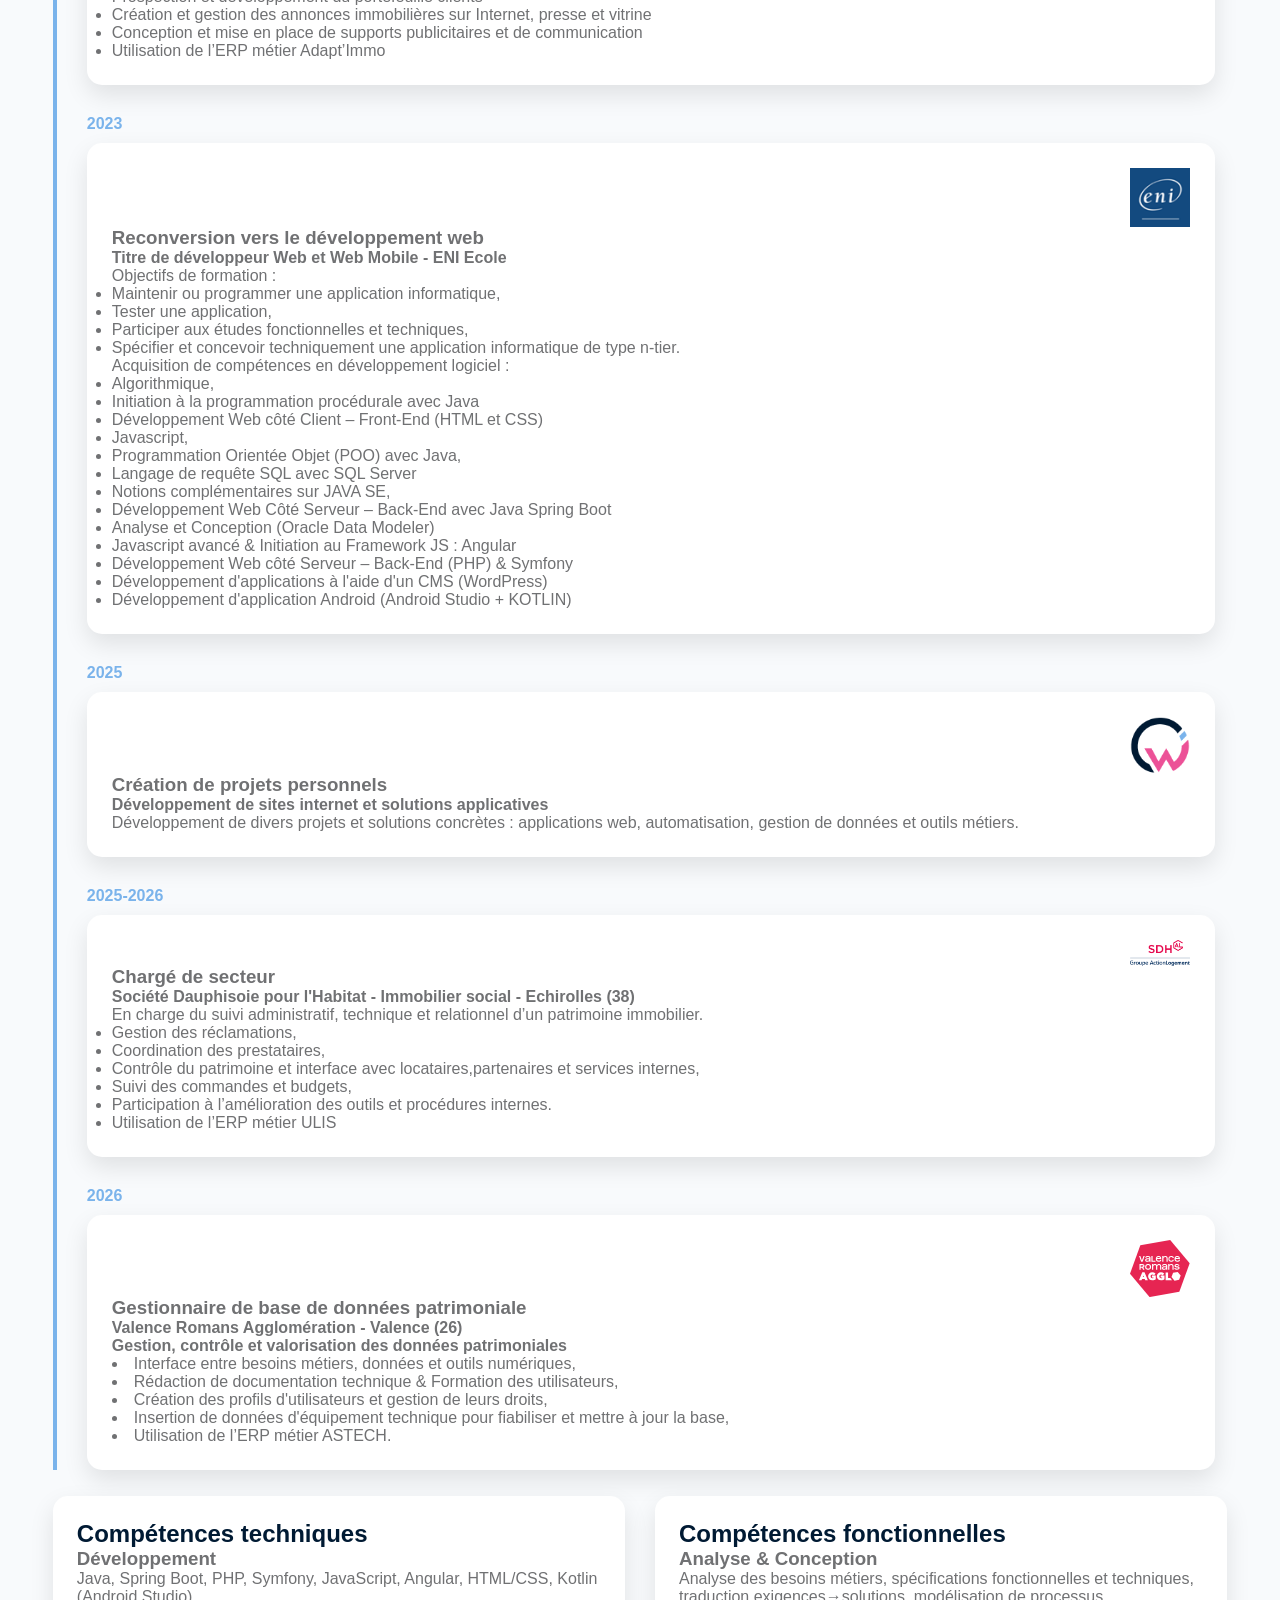
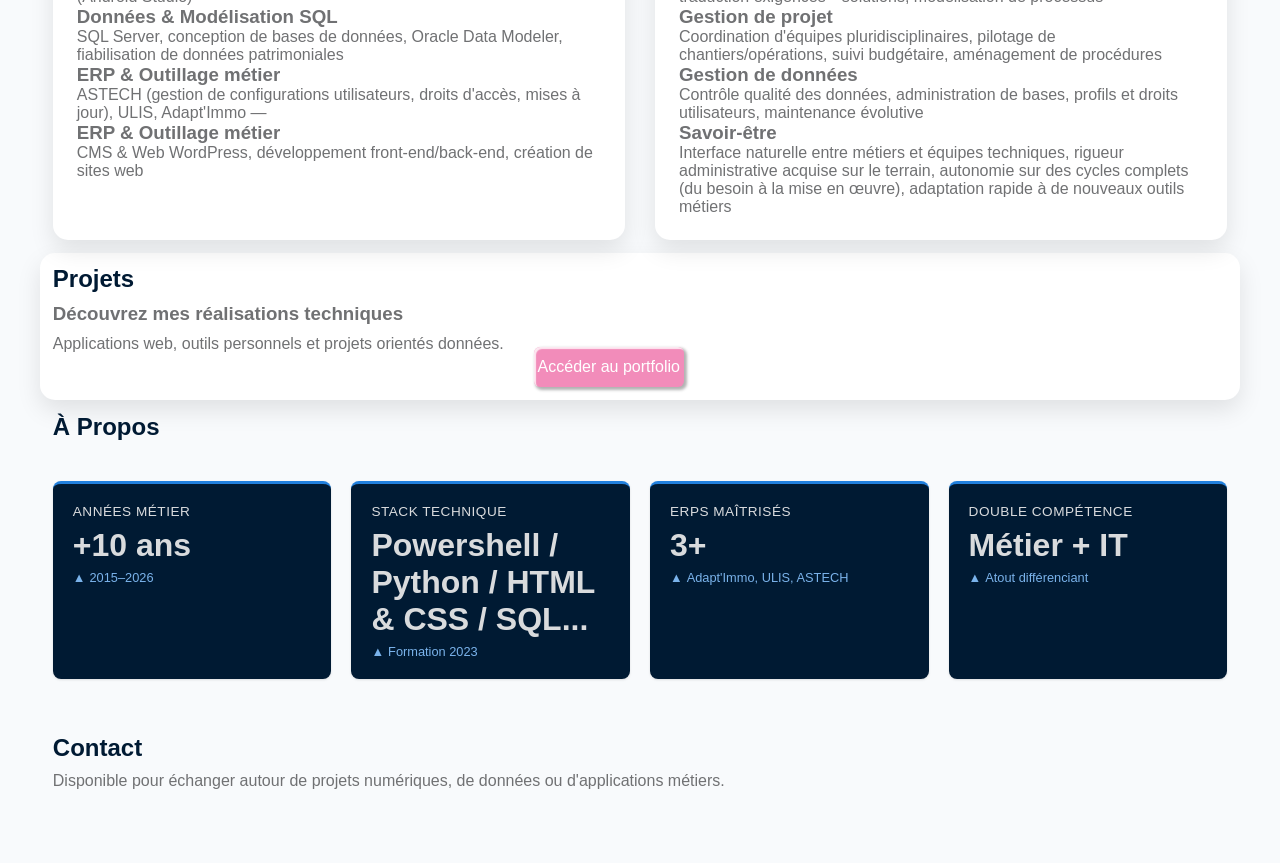
==== commit 3ab3c951: "Update index.html" ====
--- a/index.html
+++ b/index.html
@@ -177,8 +177,9 @@
                     <h3>Gestionnaire de base de données patrimoniale</h3>
                     <h4>Valence Romans Agglomération - Valence (26)</h4>
                     <p>
-                        Gestion, contrôle et valorisation des données patrimoniales.
+                       <strong> Gestion, contrôle et valorisation des données patrimoniales</strong>
                         <li>Interface entre besoins métiers, données et outils numériques,</li>
+                        <li>Rédaction de documentation technique & Formation des utilisateurs,</li>
                         <li>Création des profils d'utilisateurs et gestion de leurs droits,</li>
                         <li>Insertion de données d'équipement technique pour fiabiliser et mettre à jour la base,</li>
                         <li>Utilisation de l’ERP métier ASTECH.</li>
--- a/style.css
+++ b/style.css
@@ -174,12 +174,16 @@
 
 .card,
 .stack-card {
-    background: var(--secondary);
+    background: white;
     padding: 1.5rem;
-    border-radius: 8px;
+    /*border-radius: 8px;*/
     flex: 1 1 450px;
     /* max-width : 450px; */
     transition: transform 0.2s ease;
+
+
+    border-radius:15px;
+    box-shadow:0 10px 25px rgba(0,0,0,.1);
 }
 
 
@@ -943,7 +947,7 @@
         }
         
         .kpi-card {
-            background: #ffffff;
+            background: var(--primary);
             border-radius: 8px;
             padding: 20px;
             min-width: calc(25% - 20px);
@@ -951,7 +955,7 @@
             flex-basis: 220px;
             box-shadow: 0 1px 3px rgba(0, 0, 0, 0.08), 0 1px 2px rgba(0, 0, 0, 0.04);
             transition: transform 0.2s ease, box-shadow 0.2s ease;
-            border-top: 3px solid var(--pinkaccent);
+            border-top: 3px solid var(--blueaccenthover);
         }
         
         .kpi-card:hover {
@@ -961,7 +965,7 @@
         
         .kpi-title {
             font-size: 0.85rem;
-            color: var(--primary);
+            color: var(--secondary);
             text-transform: uppercase;
             letter-spacing: 0.5px;
             margin-bottom: 8px;
@@ -971,7 +975,7 @@
         .kpi-value {
             font-size: 2rem;
             font-weight: 700;
-            color: var(--primary);
+            color: var(--secondary);
             margin-bottom: 6px;
         }
         
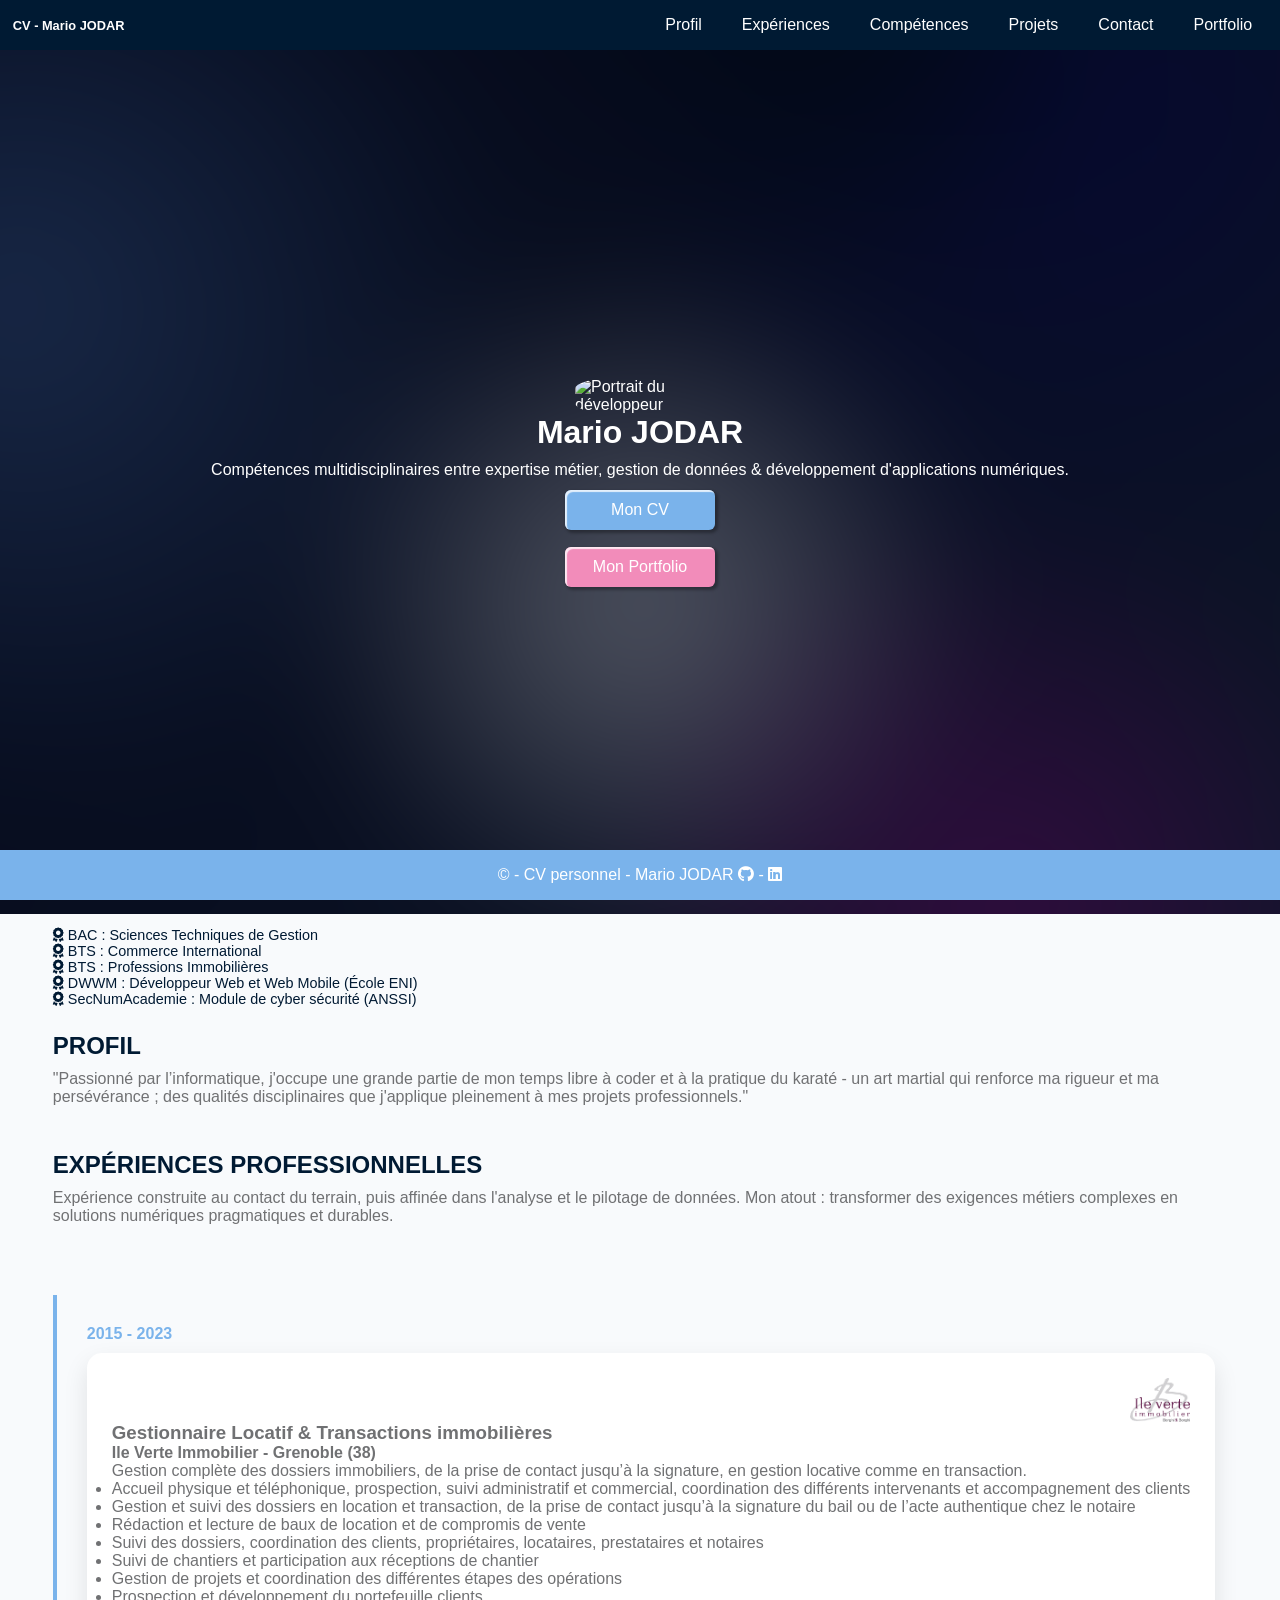
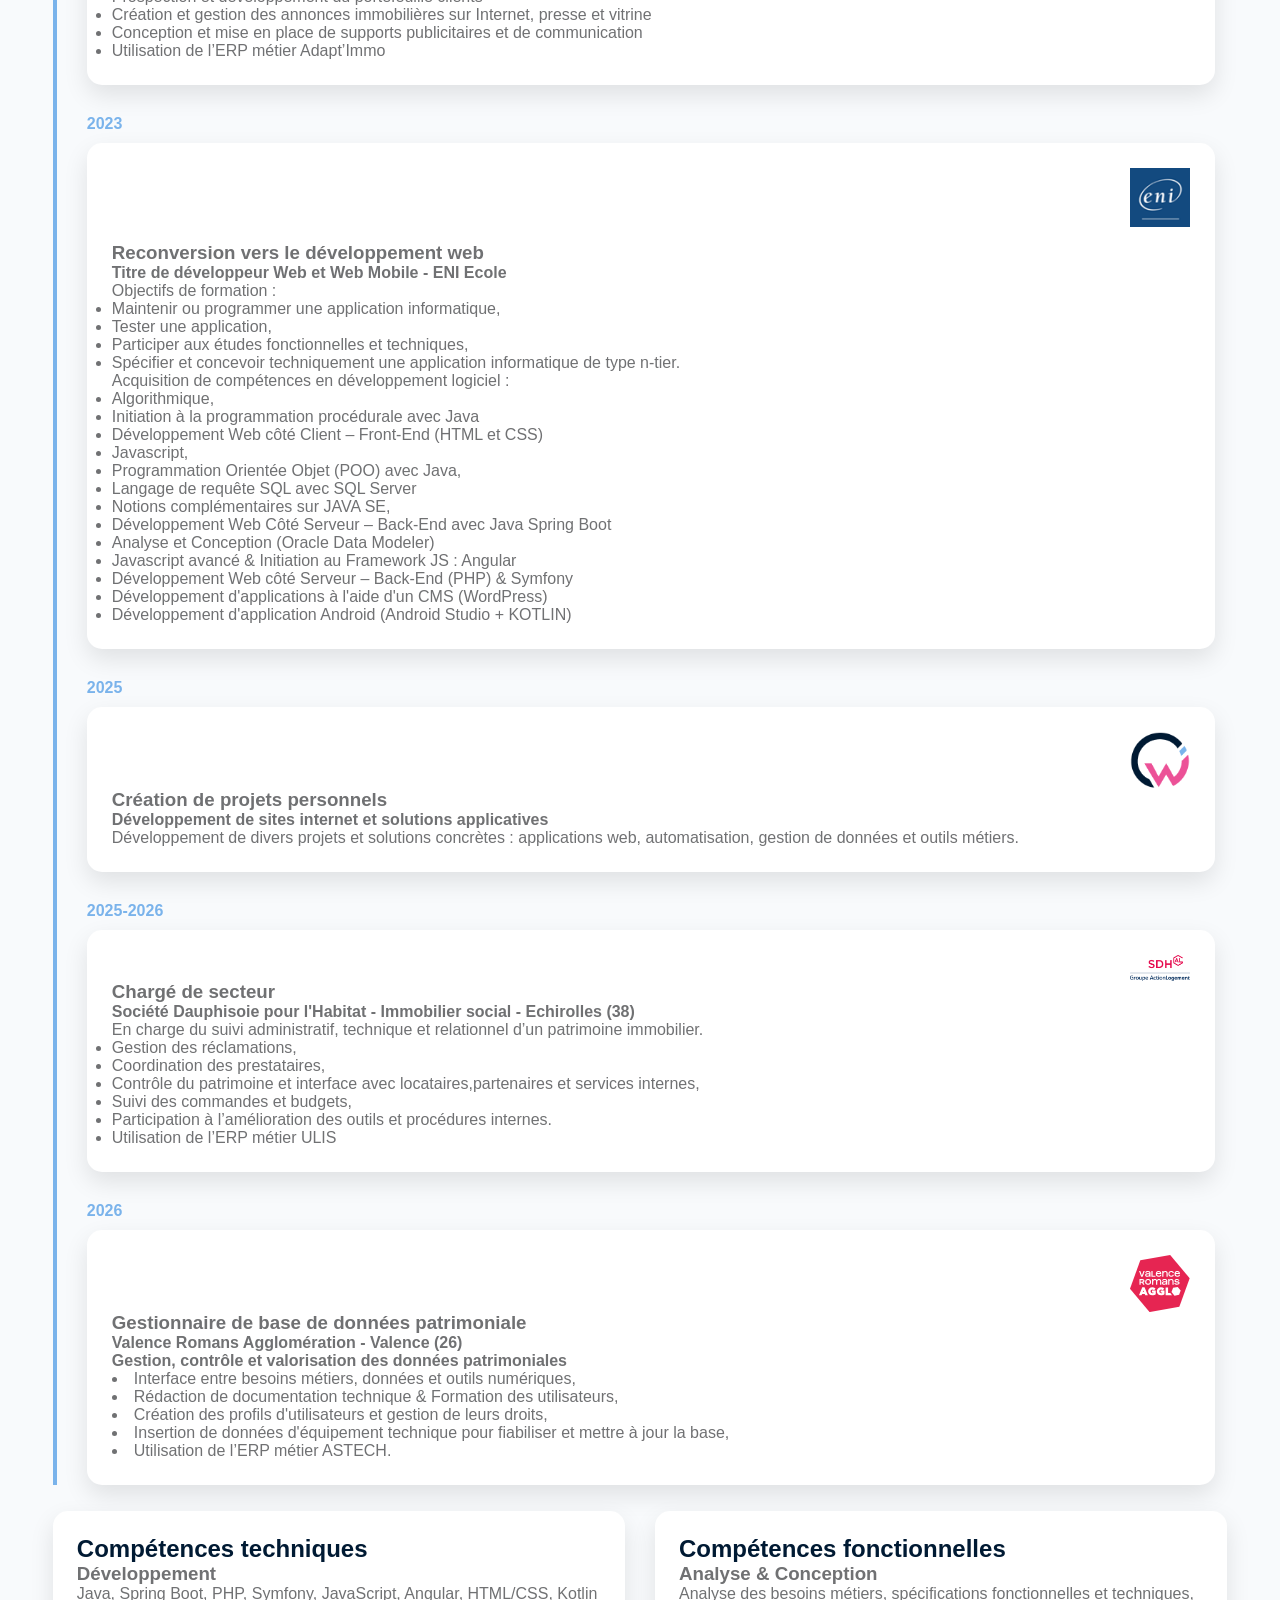
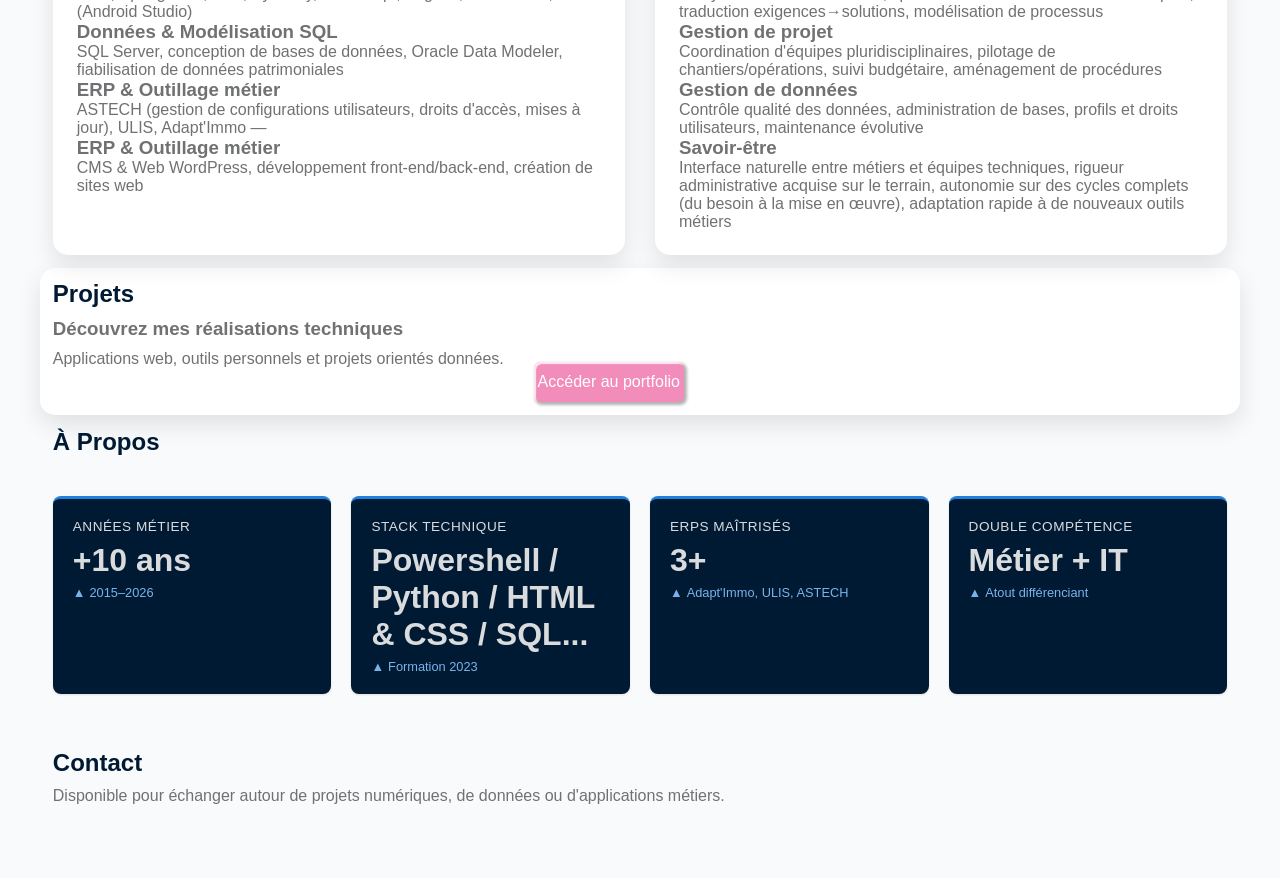
==== commit 8b74db71: "Update index.html" ====
--- a/index.html
+++ b/index.html
@@ -115,8 +115,10 @@
    
             <div class="timeline-date">2023</div>
                 <div class="timeline-card">
-                    <img src="assets/logo-eni.png" class="mini_img">
-                    <h3>Reconversion vers le développement web</h3>
+                    <div class="display_row">
+                        <img src="assets/logo-eni.png" class="mini_img">
+                        <h3>Reconversion vers le développement web</h3>
+                    </div>
                     <h4>Titre de développeur Web et Web Mobile - ENI Ecole </h4>
                     <p>Objectifs de formation :
                         <ul>
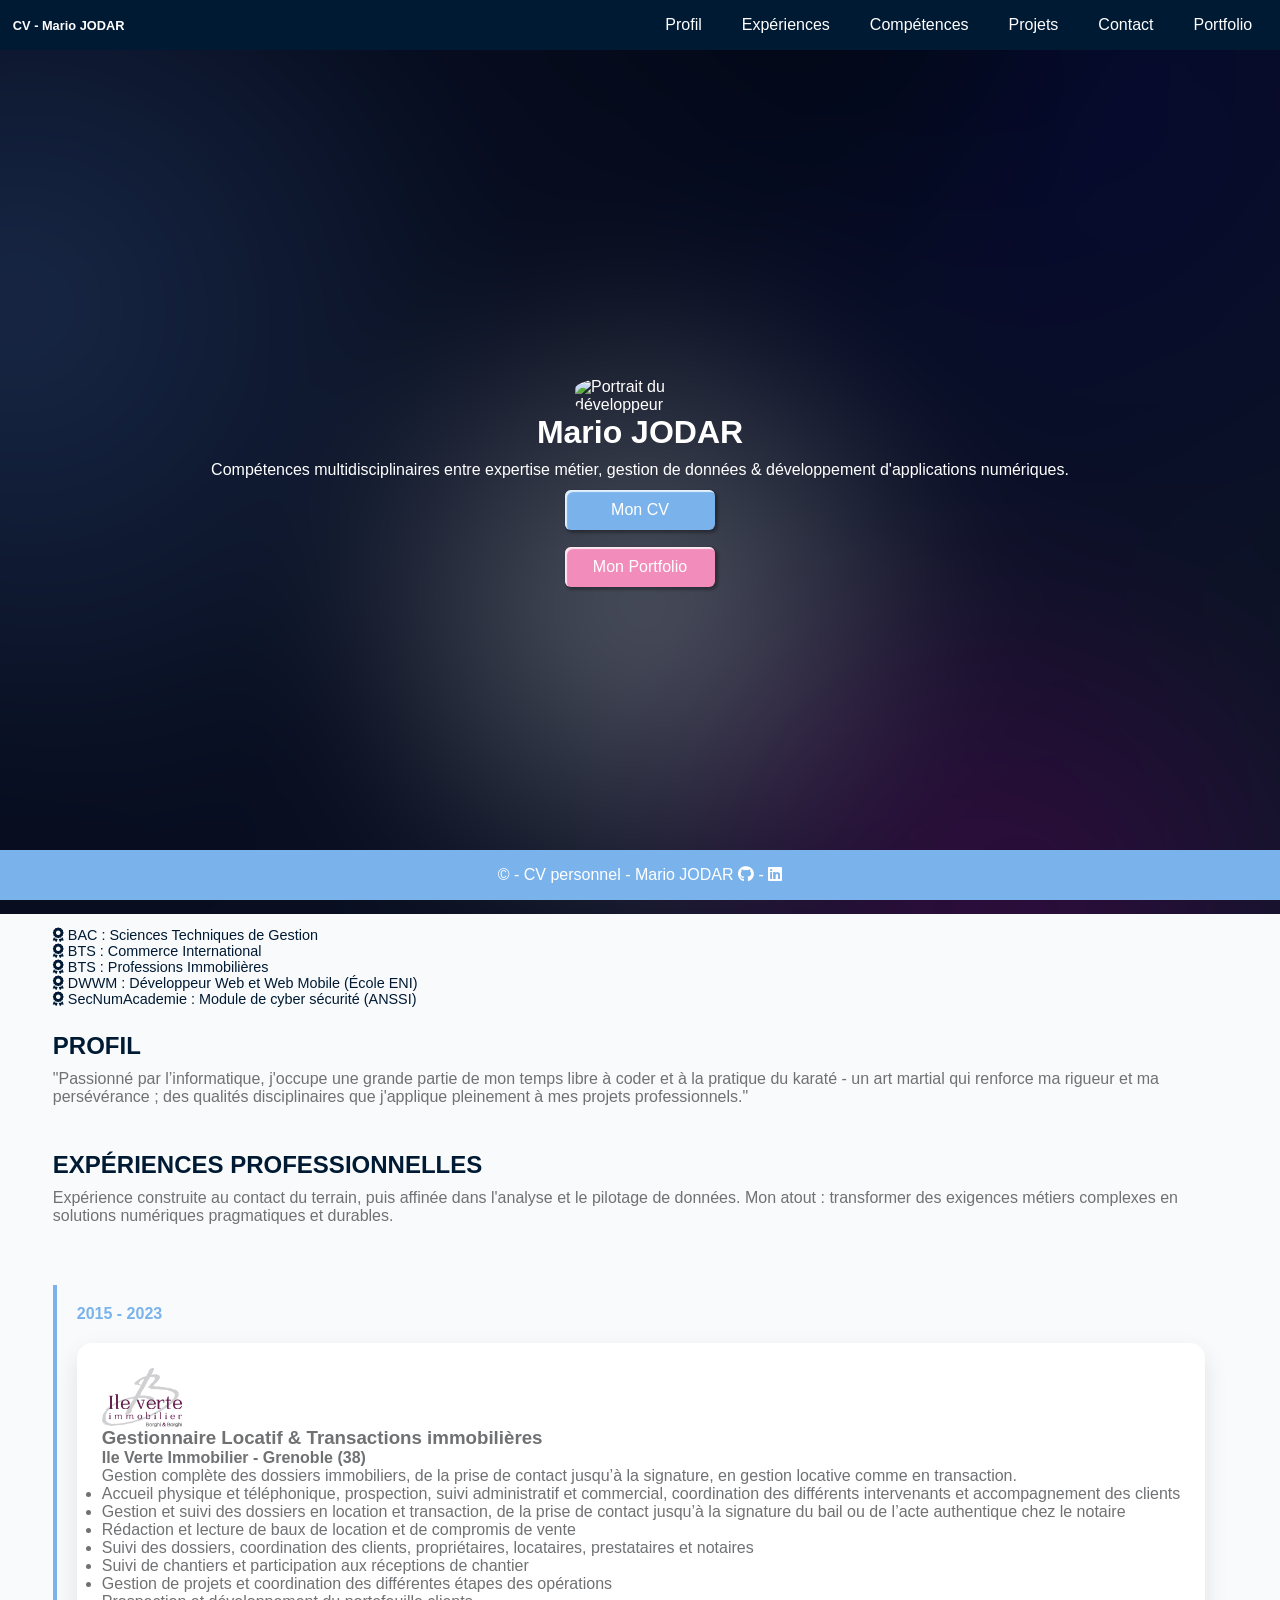
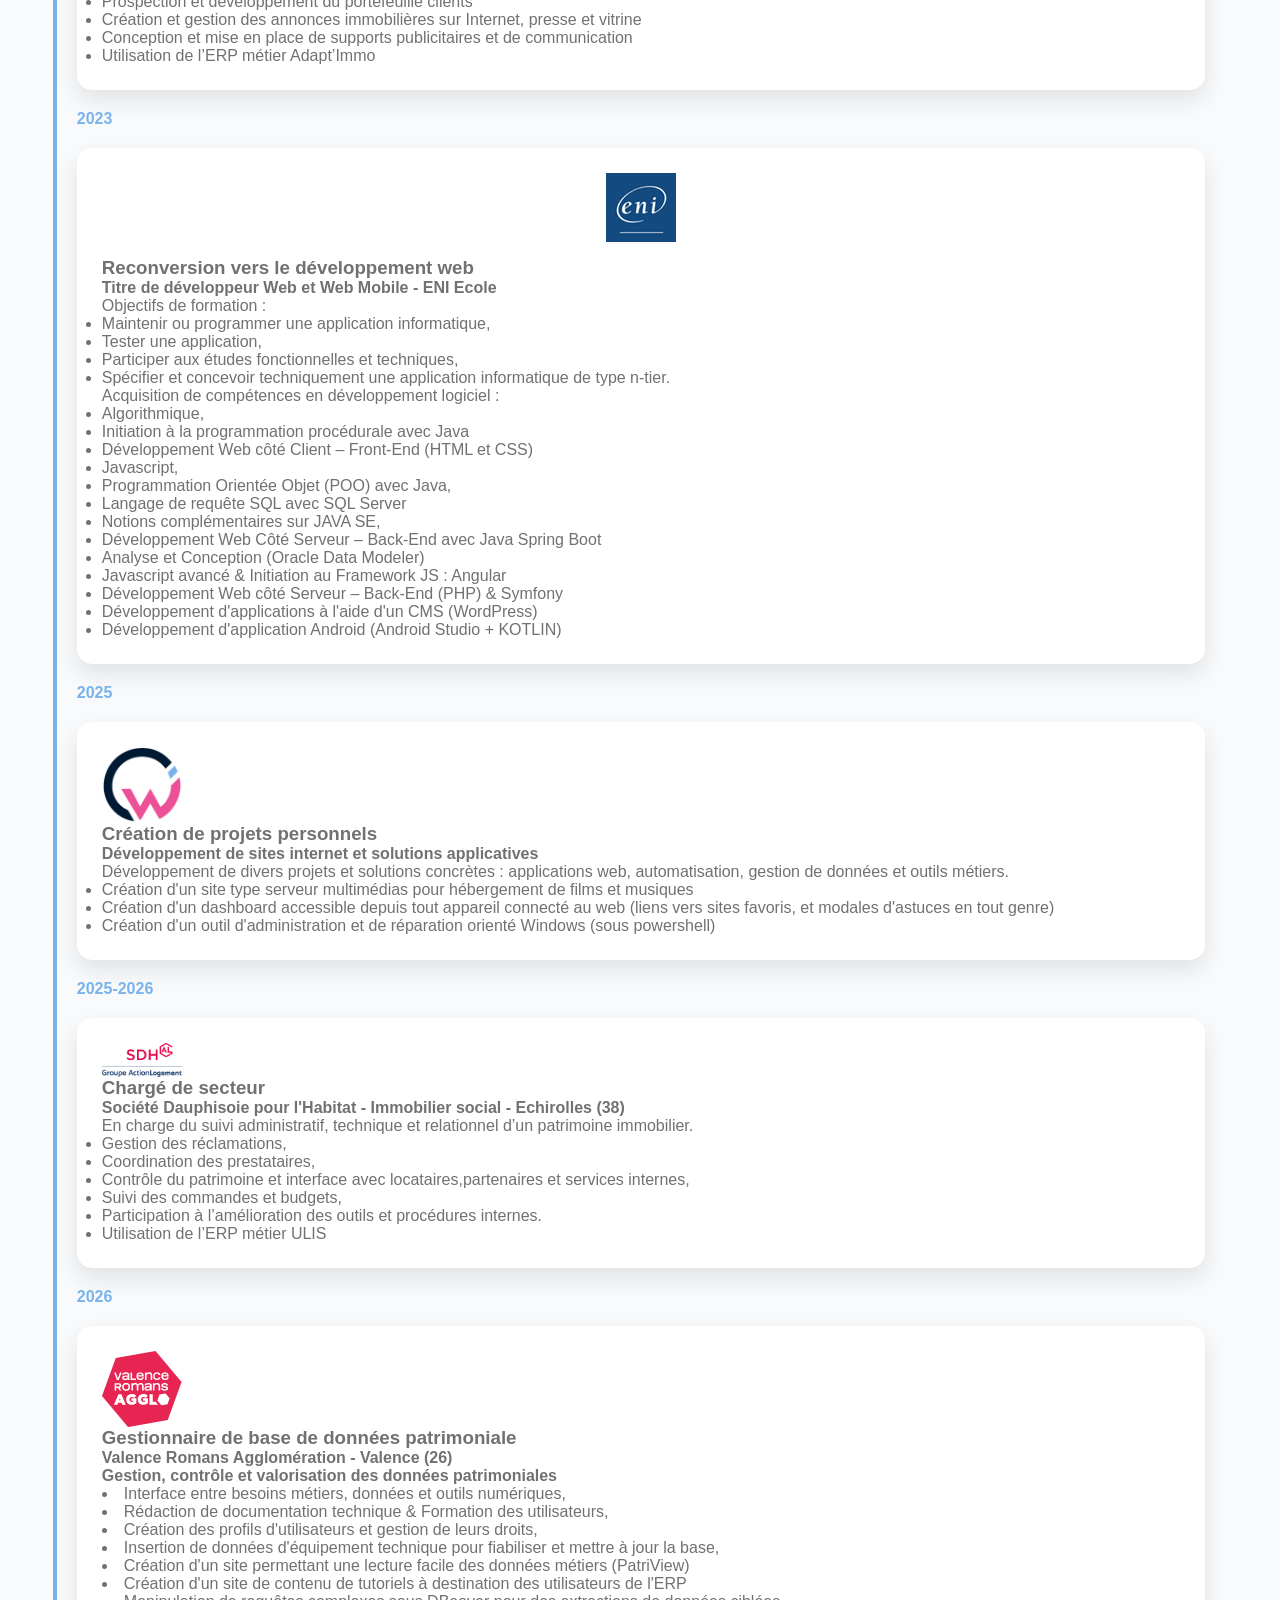
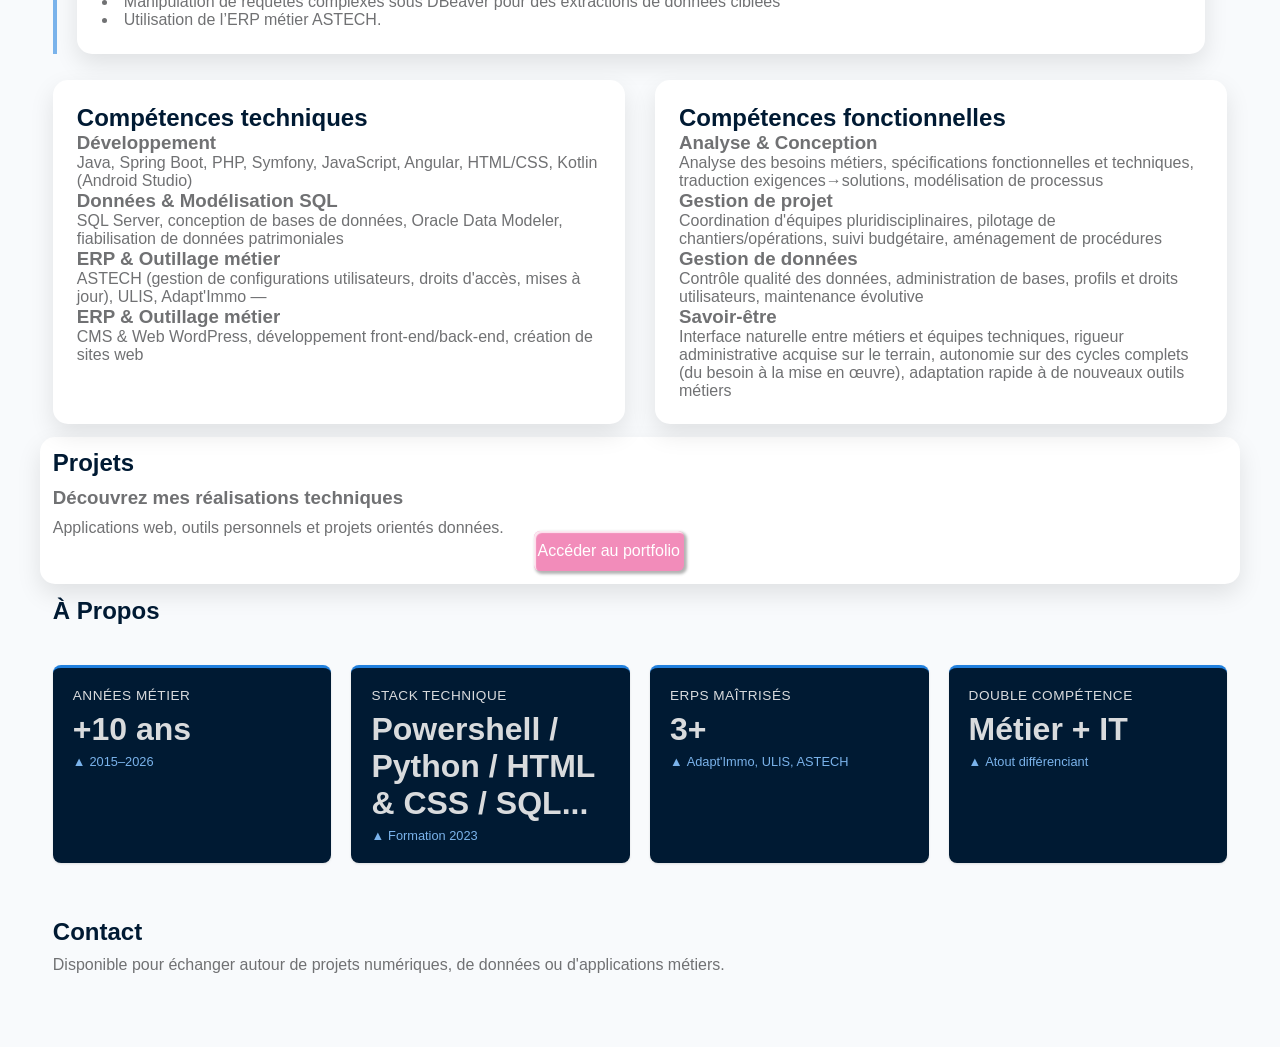
==== commit dbe58936: "update timeline" ====
--- a/index.html
+++ b/index.html
@@ -1,5 +1,6 @@
 <!DOCTYPE html>
 <html lang="fr">
+
 <head>
     <meta charset="UTF-8">
     <meta name="viewport" content="width=device-width, initial-scale=1.0">
@@ -9,13 +10,13 @@
     <link rel="icon" type="image/png" href="assets/favicon.png">
     <link rel="manifest" href="/manifest.json">
     <title>Mario - Gestionnaire de base de données patrimoniales & Développeur web</title>
-<!-- Font Awesome -->
+    <!-- Font Awesome -->
     <link rel="stylesheet" href="https://cdnjs.cloudflare.com/ajax/libs/font-awesome/6.5.1/css/all.min.css">
     <link rel="stylesheet" href="style.css">
 </head>
 
 <body>
-<nav>
+    <nav>
         <div class="nav-container">
             <div class="nav-left">
                 <div>CV - Mario JODAR</div>
@@ -23,15 +24,15 @@
 
             <div class="nav-right">
                 <ul class="nav-links" id="navLinks">
-            <li><a href="#profil">Profil</a></li>
-            <li><a href="#experiences">Expériences</a></li>            
-            <li><a href="#competences">Compétences</a></li>
-            <li><a href="#projets">Projets</a></li>
-            <li><a href="#contact">Contact</a></li>
-            <li><a href="portfolio.html">Portfolio</a></li>
-                </ul>
-            </div>
-      
+                    <li><a href="#profil">Profil</a></li>
+                    <li><a href="#experiences">Expériences</a></li>
+                    <li><a href="#competences">Compétences</a></li>
+                    <li><a href="#projets">Projets</a></li>
+                    <li><a href="#contact">Contact</a></li>
+                    <li><a href="portfolio.html">Portfolio</a></li>
+                </ul>
+            </div>
+
             <button class="burger" id="burger" aria-label="Menu" aria-expanded="false" aria-controls="navLinks">
                 <span></span>
                 <span></span>
@@ -39,8 +40,8 @@
             </button>
         </div>
     </nav>
-<header class="hero">
-<img src="assets/picture.png" alt="Portrait du développeur" class="photo-profil" id="photo-profil">
+    <header class="hero">
+        <img src="assets/picture.png" alt="Portrait du développeur" class="photo-profil" id="photo-profil">
         <h1>Mario JODAR</h1>
         <!--<h2 style="color:white;"> Gestionnaire de données patrimoniales & développeur web </h2>-->
 
@@ -51,23 +52,23 @@
 
         <div class="button">
             <div class="display_column">
-            <a href="#profil" class="btn_cv">
-              Mon CV
-            </a>
-
-            <a href="portfolio.html" class="btn">
-               Mon Portfolio
-            </a>
-            </div>
-        </div>
-</header>
-<section id="profil" class="section">
+                <a href="#profil" class="btn_cv">
+                    Mon CV
+                </a>
+
+                <a href="portfolio.html" class="btn">
+                    Mon Portfolio
+                </a>
+            </div>
+        </div>
+    </header>
+    <section id="profil" class="section">
         <div class="diplomes">
             <i aria-hidden="true" class="fa-solid fa-award"></i> BAC : Sciences Techniques de Gestion
             <br>
-            <i aria-hidden="true" class="fa-solid fa-award"></i> BTS : Commerce International 
-            <br>            
-            <i aria-hidden="true" class="fa-solid fa-award"></i> BTS : Professions Immobilières 
+            <i aria-hidden="true" class="fa-solid fa-award"></i> BTS : Commerce International
+            <br>
+            <i aria-hidden="true" class="fa-solid fa-award"></i> BTS : Professions Immobilières
             <br>
             <i aria-hidden="true" class="fa-solid fa-award"></i> DWWM : Développeur Web et Web Mobile (École ENI)
             <br>
@@ -80,56 +81,61 @@
             j'applique pleinement à mes projets professionnels."
         </p>
 
-</section>
-
-<section id="experiences" class="section">
-
-    <h2>EXPÉRIENCES PROFESSIONNELLES</h2>
-
-    <!-- <p class="intro"> -->
+    </section>
+
+    <section id="experiences" class="section">
+
+        <h2>EXPÉRIENCES PROFESSIONNELLES</h2>
+
+        <!-- <p class="intro"> -->
         <p>
-       Expérience construite au contact du terrain, puis affinée dans l'analyse et le pilotage de données. Mon atout : transformer des exigences métiers complexes en solutions numériques pragmatiques et durables.
-    </p>
-
-
-    <div class="timeline">              
-        <div class="timeline-date">2015 - 2023</div>
+            Expérience construite au contact du terrain, puis affinée dans l'analyse et le pilotage de données. Mon
+            atout : transformer des exigences métiers complexes en solutions numériques pragmatiques et durables.
+        </p>
+
+
+        <div class="timeline">
+            <div class="timeline-date">2015 - 2023</div>
             <div class="timeline-card">
                 <img src="assets/logo-ivi.png" class="mini_img">
                 <h3>Gestionnaire Locatif & Transactions immobilières</h3>
                 <h4>Ile Verte Immobilier - Grenoble (38)</h4>
-                <p>Gestion complète des dossiers immobiliers, de la prise de contact jusqu’à la signature, en gestion locative comme en transaction.</p>
-                    <ul>
-                        <li>Accueil physique et téléphonique, prospection, suivi administratif et commercial, coordination des différents intervenants et accompagnement des clients</li>
-                        <li>Gestion et suivi des dossiers en location et transaction, de la prise de contact jusqu’à la signature du bail ou de l’acte authentique chez le notaire</li>
-                        <li>Rédaction et lecture de baux de location et de compromis de vente</li>
-                        <li>Suivi des dossiers, coordination des clients, propriétaires, locataires, prestataires et notaires</li>
-                        <li>Suivi de chantiers et participation aux réceptions de chantier</li>
-                        <li>Gestion de projets et coordination des différentes étapes des opérations</li>
-                        <li>Prospection et développement du portefeuille clients</li>
-                        <li>Création et gestion des annonces immobilières sur Internet, presse et vitrine</li>
-                        <li>Conception et mise en place de supports publicitaires et de communication</li>
-                        <li>Utilisation de l’ERP métier Adapt’Immo </li>
-                    </ul>
-            </div>
-   
+                <p>Gestion complète des dossiers immobiliers, de la prise de contact jusqu’à la signature, en gestion
+                    locative comme en transaction.</p>
+                <ul>
+                    <li>Accueil physique et téléphonique, prospection, suivi administratif et commercial, coordination
+                        des différents intervenants et accompagnement des clients</li>
+                    <li>Gestion et suivi des dossiers en location et transaction, de la prise de contact jusqu’à la
+                        signature du bail ou de l’acte authentique chez le notaire</li>
+                    <li>Rédaction et lecture de baux de location et de compromis de vente</li>
+                    <li>Suivi des dossiers, coordination des clients, propriétaires, locataires, prestataires et
+                        notaires</li>
+                    <li>Suivi de chantiers et participation aux réceptions de chantier</li>
+                    <li>Gestion de projets et coordination des différentes étapes des opérations</li>
+                    <li>Prospection et développement du portefeuille clients</li>
+                    <li>Création et gestion des annonces immobilières sur Internet, presse et vitrine</li>
+                    <li>Conception et mise en place de supports publicitaires et de communication</li>
+                    <li>Utilisation de l’ERP métier Adapt’Immo </li>
+                </ul>
+            </div>
+
             <div class="timeline-date">2023</div>
-                <div class="timeline-card">
-                    <div class="display_row">
-                        <img src="assets/logo-eni.png" class="mini_img">
-                        <h3>Reconversion vers le développement web</h3>
-                    </div>
-                    <h4>Titre de développeur Web et Web Mobile - ENI Ecole </h4>
-                    <p>Objectifs de formation :
-                        <ul>
-                                            <li>Maintenir ou programmer une application informatique,</li>
-                                            <li>Tester une application, </li>
-                                            <li>Participer aux études fonctionnelles et techniques, </li>
-                                            <li>Spécifier et concevoir techniquement une application informatique de type n-tier.</li>
-                      </ul>
-                      Acquisition de compétences en développement logiciel :
-                    <ul> 
-                  <li>Algorithmique,</li>
+            <div class="timeline-card">
+                <div class="display_row">
+                    <img src="assets/logo-eni.png" class="mini_img">
+                    <h3>Reconversion vers le développement web</h3>
+                </div>
+                <h4>Titre de développeur Web et Web Mobile - ENI Ecole </h4>
+                <p>Objectifs de formation :
+                <ul>
+                    <li>Maintenir ou programmer une application informatique,</li>
+                    <li>Tester une application, </li>
+                    <li>Participer aux études fonctionnelles et techniques, </li>
+                    <li>Spécifier et concevoir techniquement une application informatique de type n-tier.</li>
+                </ul>
+                Acquisition de compétences en développement logiciel :
+                <ul>
+                    <li>Algorithmique,</li>
                     <li> Initiation à la programmation procédurale avec Java</li>
                     <li> Développement Web côté Client – Front-End (HTML et CSS)</li>
                     <li> Javascript,</li>
@@ -142,101 +148,117 @@
                     <li> Développement Web côté Serveur – Back-End (PHP) & Symfony</li>
                     <li> Développement d'applications à l'aide d'un CMS (WordPress)</li>
                     <li> Développement d'application Android (Android Studio + KOTLIN)</li>
-                  </ul>
-                    </p>
-                </div>
-           
+                </ul>
+                </p>
+            </div>
+
             <div class="timeline-date">2025</div>
-                <div class="timeline-card">
-                    <img src="assets/logo.png" class="mini_img">
-                    <h3>Création de projets personnels</h3>
-                    <h4>Développement de sites internet et solutions applicatives</h4>
-                    <p>
-                        Développement de divers projets et solutions concrètes : applications web, automatisation, gestion de données et outils métiers.
-                    </p>
-                </div>
-       
+            <div class="timeline-card">
+                <img src="assets/logo.png" class="mini_img">
+                <h3>Création de projets personnels</h3>
+                <h4>Développement de sites internet et solutions applicatives</h4>
+                <p>
+                    Développement de divers projets et solutions concrètes : applications web, automatisation, gestion
+                    de données et outils métiers.
+                    <ul>
+                        <li>Création d'un site type serveur multimédias pour hébergement de films et musiques</li>
+                        <li>Création d'un dashboard accessible depuis tout appareil connecté au web (liens vers sites favoris, et modales d'astuces en tout genre)</li>
+                        <li>Création d'un outil d'administration et de réparation orienté Windows (sous powershell)</li>
+                    </ul>
+
+                </p>
+            </div>
+
             <div class="timeline-date">2025-2026</div>
-                <div class="timeline-card">
-                    <img src="assets/logo_sdh.png" class="mini_img">
-                    <h3>Chargé de secteur</h3>
-                    <h4>Société Dauphisoie pour l'Habitat - Immobilier social - Echirolles (38)</h4>
-                    <p>En charge du suivi administratif, technique et relationnel d’un patrimoine immobilier. 
-                        <ul>
-                            <li>Gestion des réclamations,</li>
-                            <li>Coordination des prestataires,</li>
-                            <li>Contrôle du patrimoine et interface avec locataires,partenaires et services internes,</li>
-                            <li>Suivi des commandes et budgets,</li>
-                            <li>Participation à l’amélioration des outils et procédures internes.</li>
-                            <li>Utilisation de l’ERP métier ULIS</li>
-                        </ul>  
-                    </p>
-                </div>
-        
+            <div class="timeline-card">
+                <img src="assets/logo_sdh.png" class="mini_img">
+                <h3>Chargé de secteur</h3>
+                <h4>Société Dauphisoie pour l'Habitat - Immobilier social - Echirolles (38)</h4>
+                <p>En charge du suivi administratif, technique et relationnel d’un patrimoine immobilier.
+                <ul>
+                    <li>Gestion des réclamations,</li>
+                    <li>Coordination des prestataires,</li>
+                    <li>Contrôle du patrimoine et interface avec locataires,partenaires et services internes,</li>
+                    <li>Suivi des commandes et budgets,</li>
+                    <li>Participation à l’amélioration des outils et procédures internes.</li>
+                    <li>Utilisation de l’ERP métier ULIS</li>
+                </ul>
+                </p>
+            </div>
+
             <div class="timeline-date">2026</div>
-                <div class="timeline-card">
-                    <img src="assets/logo_vra.svg" class="mini_img">
-                    <h3>Gestionnaire de base de données patrimoniale</h3>
-                    <h4>Valence Romans Agglomération - Valence (26)</h4>
-                    <p>
-                       <strong> Gestion, contrôle et valorisation des données patrimoniales</strong>
-                        <li>Interface entre besoins métiers, données et outils numériques,</li>
-                        <li>Rédaction de documentation technique & Formation des utilisateurs,</li>
-                        <li>Création des profils d'utilisateurs et gestion de leurs droits,</li>
-                        <li>Insertion de données d'équipement technique pour fiabiliser et mettre à jour la base,</li>
-                        <li>Utilisation de l’ERP métier ASTECH.</li>
-                    </p>
-                </div>
-    </div>
-
-</section>
-
-<section id="competences" class="section">
-    <div class="stack-card">
-        <h2>Compétences techniques</h2>
+            <div class="timeline-card">
+                <img src="assets/logo_vra.svg" class="mini_img">
+                <h3>Gestionnaire de base de données patrimoniale</h3>
+                <h4>Valence Romans Agglomération - Valence (26)</h4>
+                <p>
+                    <strong> Gestion, contrôle et valorisation des données patrimoniales</strong>
+                    <li>Interface entre besoins métiers, données et outils numériques,</li>
+                    <li>Rédaction de documentation technique & Formation des utilisateurs,</li>
+                    <li>Création des profils d'utilisateurs et gestion de leurs droits,</li>
+                    <li>Insertion de données d'équipement technique pour fiabiliser et mettre à jour la base,</li>
+                    <li>Création d'un site permettant une lecture facile des données métiers (PatriView)</li>
+                    <li>Création d'un site de contenu de tutoriels à destination des utilisateurs de l'ERP</li>
+                    <li>Manipulation de requêtes complexes sous DBeaver pour des extractions de données ciblées</li>
+                    <li>Utilisation de l’ERP métier ASTECH.</li>
+                </p>
+            </div>
+        </div>
+
+    </section>
+
+    <section id="competences" class="section">
+        <div class="stack-card">
+            <h2>Compétences techniques</h2>
 
             <h3>Développement</h3>
             <p>Java, Spring Boot, PHP, Symfony, JavaScript, Angular, HTML/CSS, Kotlin (Android Studio)</p>
             <h3>Données & Modélisation SQL</h3>
-            <p>SQL Server, conception de bases de données, Oracle Data Modeler, fiabilisation de données patrimoniales</p>
+            <p>SQL Server, conception de bases de données, Oracle Data Modeler, fiabilisation de données patrimoniales
+            </p>
             <h3>ERP & Outillage métier</h3>
             <p>ASTECH (gestion de configurations utilisateurs, droits d'accès, mises à jour), ULIS, Adapt'Immo — </p>
             <h3>ERP & Outillage métier</h3>
             <p>CMS & Web WordPress, développement front-end/back-end, création de sites web</p>
 
-</div>
-     <div class="stack-card">
-        <h2>Compétences fonctionnelles</h2>
-  
+        </div>
+        <div class="stack-card">
+            <h2>Compétences fonctionnelles</h2>
+
             <h3>Analyse & Conception </h3>
-           <p>Analyse des besoins métiers, spécifications fonctionnelles et techniques, traduction exigences→solutions, modélisation de processus</p>
-            
+            <p>Analyse des besoins métiers, spécifications fonctionnelles et techniques, traduction exigences→solutions,
+                modélisation de processus</p>
+
             <h3>Gestion de projet</h3>
-            <p>Coordination d'équipes pluridisciplinaires, pilotage de chantiers/opérations, suivi budgétaire, aménagement de procédures</p>
+            <p>Coordination d'équipes pluridisciplinaires, pilotage de chantiers/opérations, suivi budgétaire,
+                aménagement de procédures</p>
 
             <h3>Gestion de données</h3>
-            <p>Contrôle qualité des données, administration de bases, profils et droits utilisateurs, maintenance évolutive</p>
-    
+            <p>Contrôle qualité des données, administration de bases, profils et droits utilisateurs, maintenance
+                évolutive</p>
+
             <h3>Savoir-être</h3>
-           <p>Interface naturelle entre métiers et équipes techniques, rigueur administrative acquise sur le terrain, autonomie sur des cycles complets (du besoin à la mise en œuvre), adaptation rapide à de nouveaux outils métiers</p>
-</div>
-</section>
-
-
-<section id="projets" class="section stack-card">
-    <h2>Projets</h2>
+            <p>Interface naturelle entre métiers et équipes techniques, rigueur administrative acquise sur le terrain,
+                autonomie sur des cycles complets (du besoin à la mise en œuvre), adaptation rapide à de nouveaux outils
+                métiers</p>
+        </div>
+    </section>
+
+
+    <section id="projets" class="section stack-card">
+        <h2>Projets</h2>
         <h3>Découvrez mes réalisations techniques</h3>
-            <p>Applications web, outils personnels et projets orientés données.</p>
-            <a href="portfolio.html" class="btn">Accéder au portfolio</a>
-</section>
-
-
-<section id="a propos" class="section">
+        <p>Applications web, outils personnels et projets orientés données.</p>
+        <a href="portfolio.html" class="btn">Accéder au portfolio</a>
+    </section>
+
+
+    <section id="a propos" class="section">
         <!-- Titre de section -->
-        <h2 class="section-header">À Propos</h2>   
+        <h2 class="section-header">À Propos</h2>
         <!-- Bloc KPI Row -->
         <div class="kpi-row">
-            
+
             <!-- Card 1 -->
             <div class="kpi-card">
                 <div class="kpi-title">Années métier</div>
@@ -245,7 +267,7 @@
                     <span class="kpi-arrow">▲</span> 2015–2026
                 </div>
             </div>
-            
+
             <!-- Card 2 -->
             <div class="kpi-card" style="--accent-color: #6d4aff;">
                 <div class="kpi-title">Stack technique</div>
@@ -254,7 +276,7 @@
                     <span class="kpi-arrow">▲</span> Formation 2023
                 </div>
             </div>
-            
+
             <!-- Card 3 -->
             <div class="kpi-card" style="--accent-color: #6d4aff;">
                 <div class="kpi-title">ERPs maîtrisés</div>
@@ -263,7 +285,7 @@
                     <span class="kpi-arrow">▲</span> Adapt'Immo, ULIS, ASTECH
                 </div>
             </div>
-            
+
             <!-- Card 4 -->
             <div class="kpi-card" style="--accent-color: #6d4aff;">
                 <div class="kpi-title">Double compétence</div>
@@ -272,18 +294,18 @@
                     <span class="kpi-arrow">▲</span> Atout différenciant
                 </div>
             </div>
-           
-        </div>
-</section>
-
-<!-- <section id="contact" class="section dark"> -->
-<section id="contact" class="section">
-    <h2>Contact</h2>
-    <p>
-    Disponible pour échanger autour de projets numériques,
-    de données ou d'applications métiers.
-    </p>
-</section>
+
+        </div>
+    </section>
+
+    <!-- <section id="contact" class="section dark"> -->
+    <section id="contact" class="section">
+        <h2>Contact</h2>
+        <p>
+            Disponible pour échanger autour de projets numériques,
+            de données ou d'applications métiers.
+        </p>
+    </section>
 
 
     <footer class="cv_color">
@@ -295,7 +317,8 @@
                 <i aria-hidden="true" class="fa-brands fa-linkedin"></i>
             </a>
     </footer>
-<script src="JS/scripts.js" defer></script>
-<script src="JS/easter.js" defer></script>
+    <script src="JS/scripts.js" defer></script>
+    <script src="JS/easter.js" defer></script>
 </body>
-</html>
+
+</html>
--- a/style.css
+++ b/style.css
@@ -299,7 +299,7 @@
     flex-direction: row;
     flex-wrap: wrap;
     justify-content: space-evenly;
-    /* align-items: center; alignement vertical */
+    align-items: center; /* alignement vertical */
     align-self: center;
     /*alignement horizontal*/
     width: 100%;
@@ -311,7 +311,7 @@
     flex-direction: column;
 }
 
-
+/*
 .disponibilite {
     margin-top: 5px;
     margin-bottom: 1%; 
@@ -319,7 +319,7 @@
     text-align: center;
     color : black;
 }
-
+*/
 
 footer {
     display: flex;
@@ -873,9 +873,9 @@
 */
 
 .timeline {
-    margin-top:60px;
+    margin-top:50px;
     border-left:4px solid var(--blueaccent);
-    padding-left:30px;
+    padding-left:20px;
 }
 
 
@@ -883,8 +883,8 @@
 .timeline-date {
     font-weight:bold;
     color:var(--blueaccent);
-    margin-top: 30px;
-    margin-bottom:10px;
+    margin-top: 20px;
+    margin-bottom:20px;
 }
 
 .timeline-card {
@@ -897,11 +897,12 @@
 }
 
 .timeline-card img {
-  margin-left: auto; /* test */
-  max-width: 60px;
+/*  margin-left: auto; /* test */
+  max-width: 80px;
   height: auto;
 }
 
+/*
 .project-preview {
     width: 100%;
     text-align:center;
@@ -909,7 +910,7 @@
     background:white;
     border-radius:20px;
 }
-
+*/
 
 .logo {
 	display: flex;
